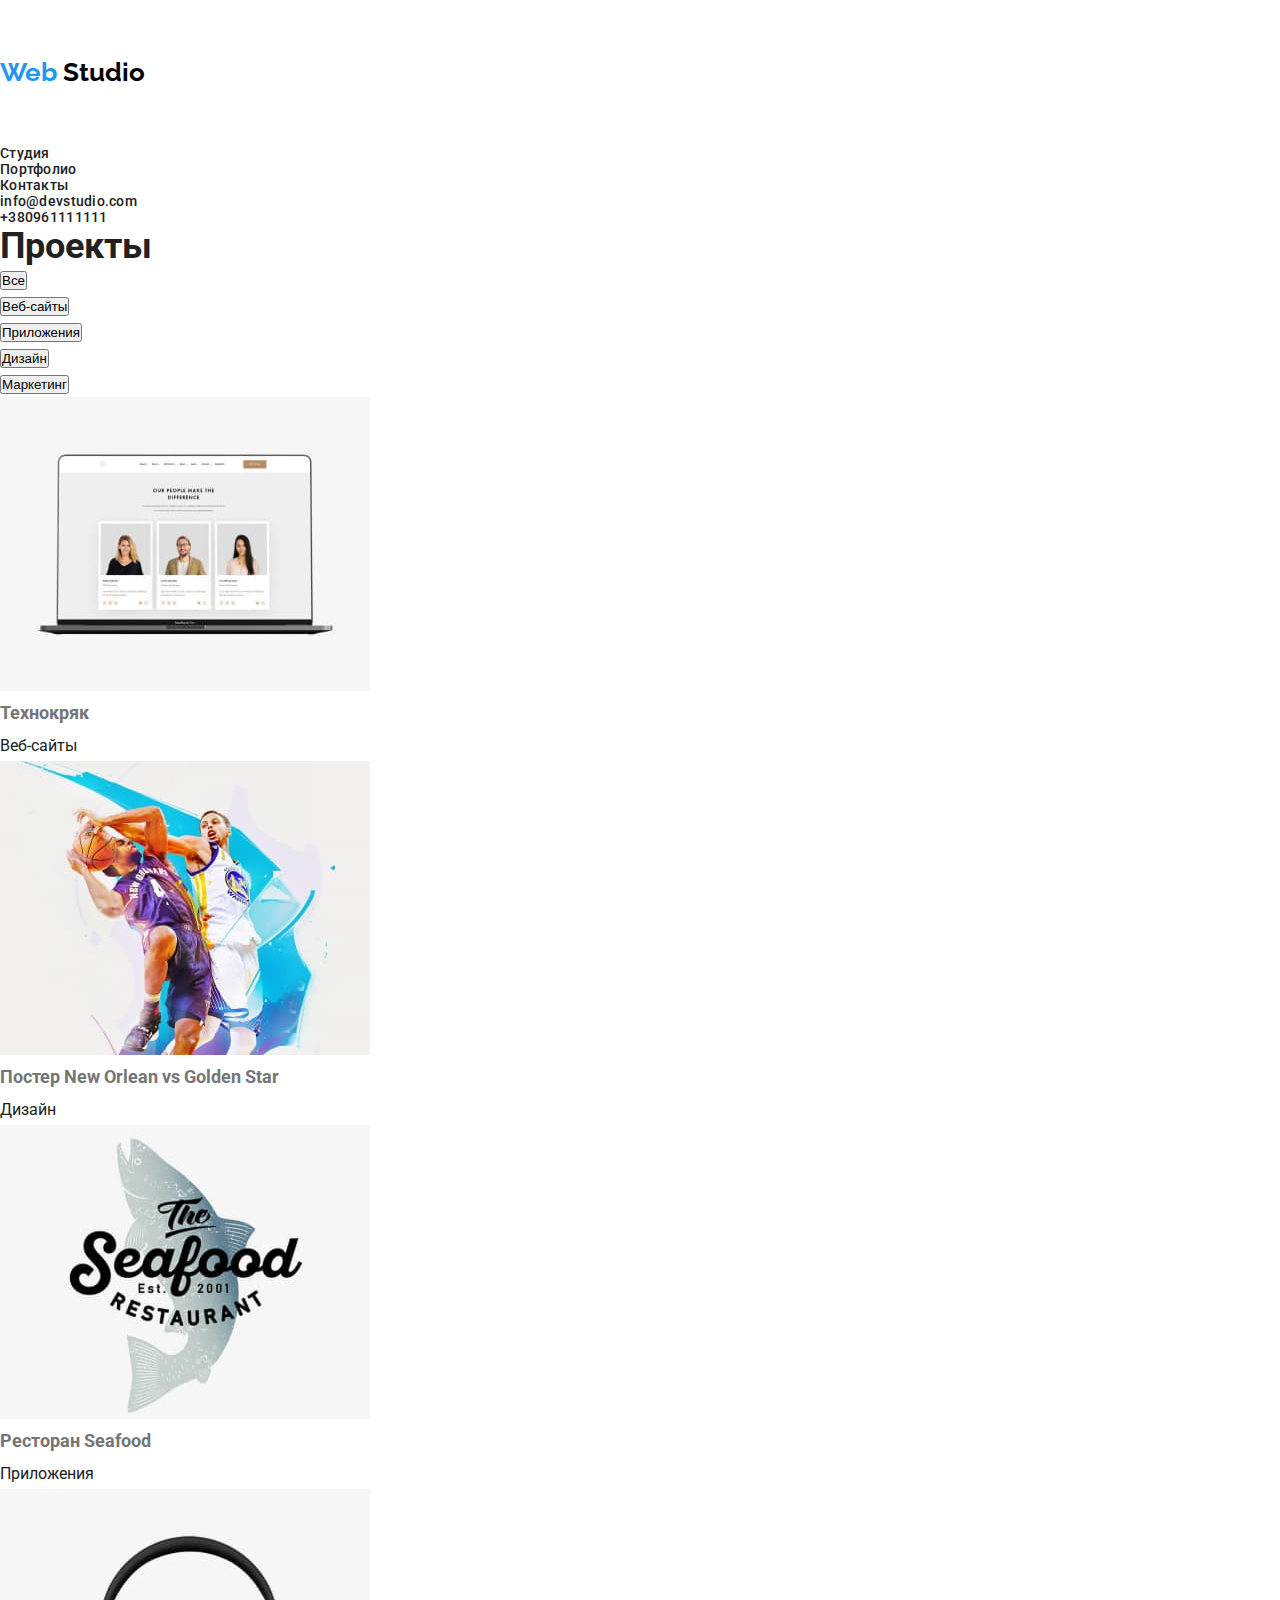
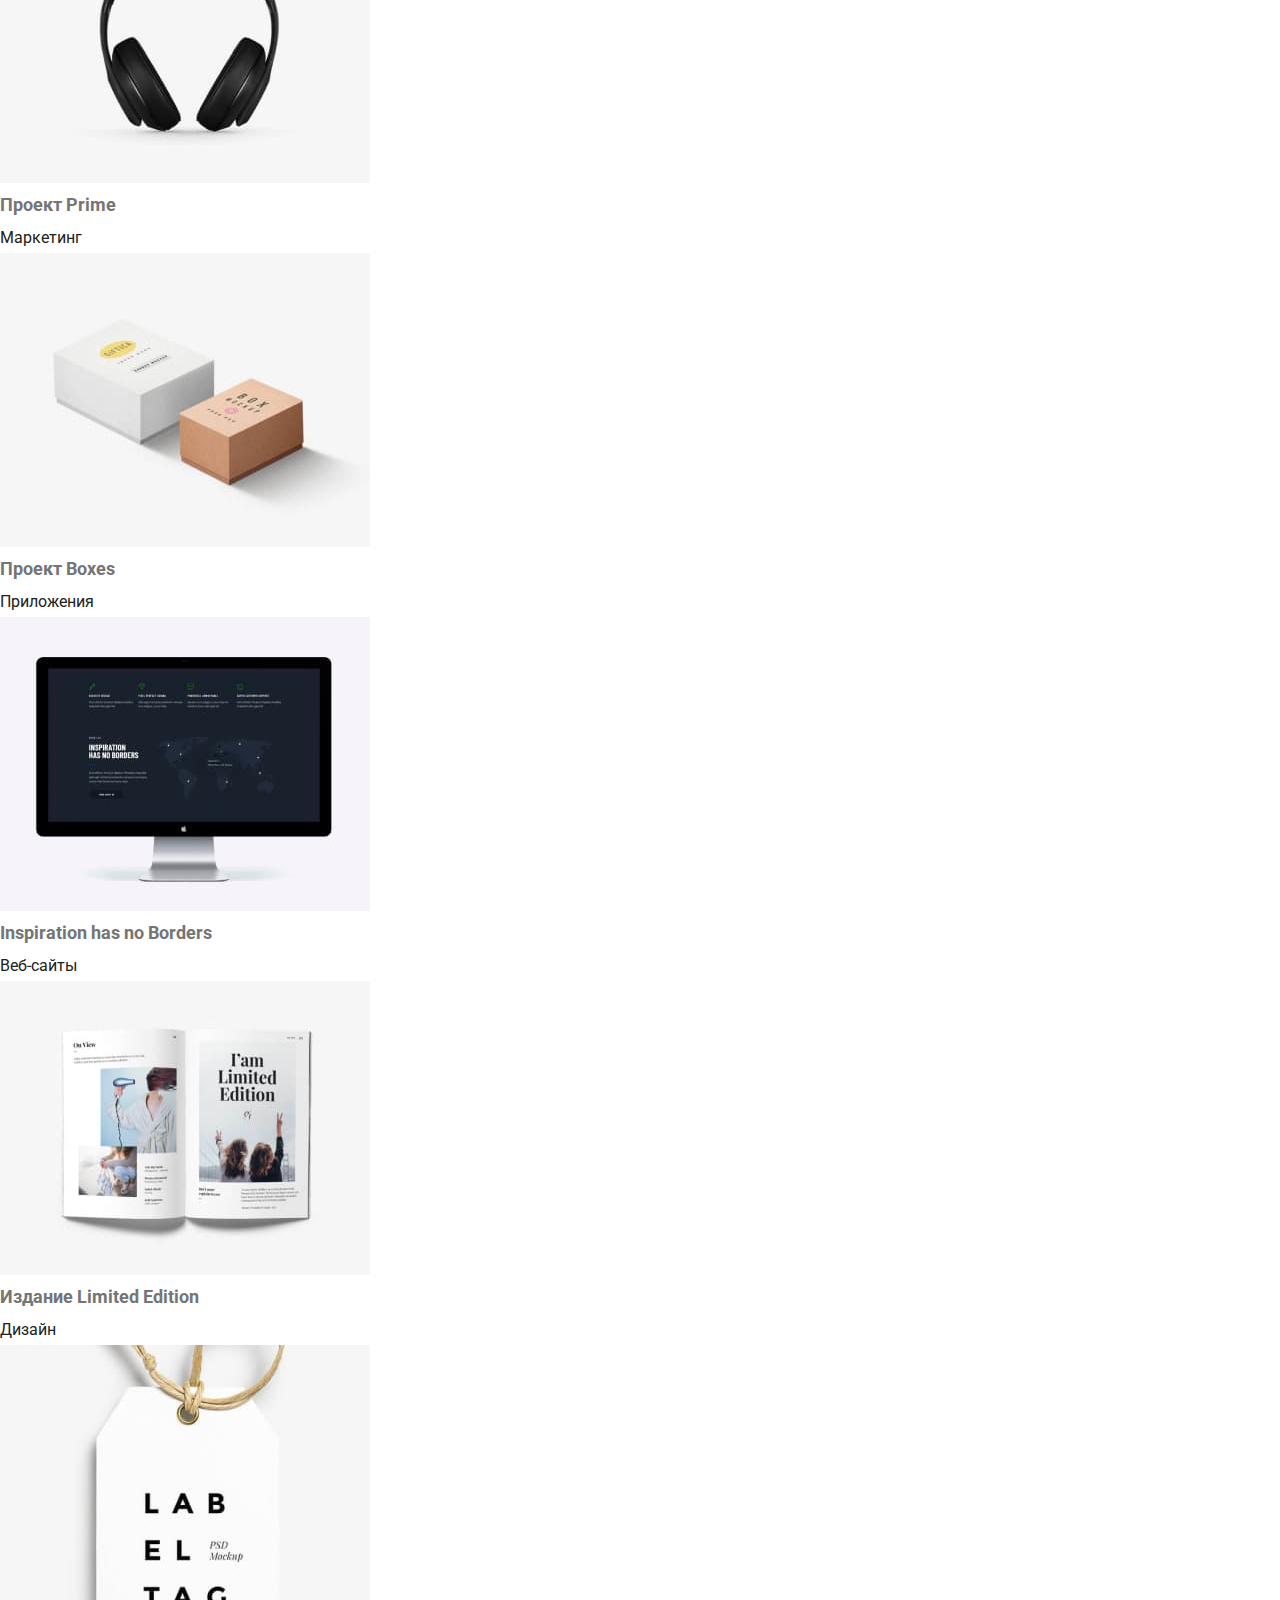
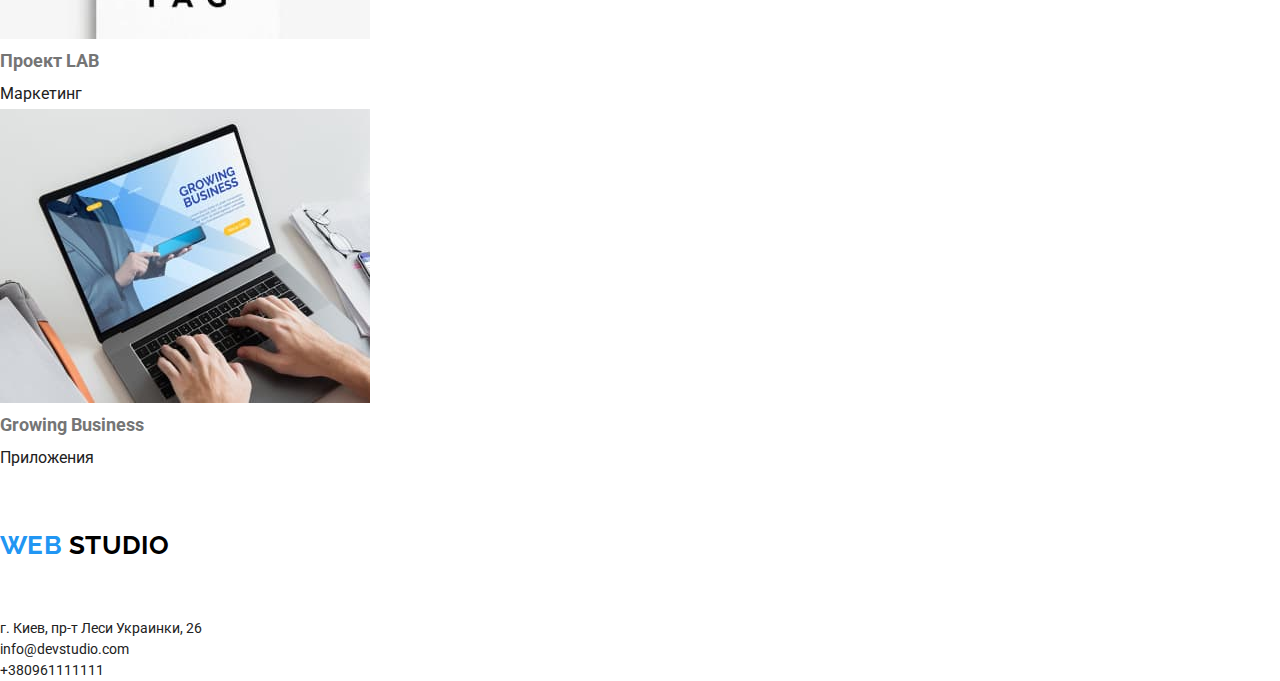
==== portfolio.html @ b6c1c1a4 "lesson2" ====
<!DOCTYPE html>
<html lang="ru">

<head>
    <meta charset="UTF-8">
    <meta http-equiv="X-UA-Compatible" content="IE=edge">
    <meta name="viewport" content="width=device-width, initial-scale=1.0">
    <title>goit-markup-hw-02</title>
    <link rel="preconnect" href="https://fonts.gstatic.com">
    <link href="https://fonts.googleapis.com/css2?family=Raleway:wght@700&family=Roboto:ital,wght@0,400;0,700;0,900;1,500&display=swap" rel="stylesheet">
    <link rel="stylesheet" href="./css/style.css">

</head>

<body>
    <header class="header">
        <!-- шапка сайта-->
        <nav>
            <div class="container">
                <a href="#" class="logo"> <span class="web"> Web </span>Studio </a>
                <ul class="navigation">
                    <li><a href="./index.html"> Студия </a></li>
                    <li> <a href="./portfolio.html"> Портфолио </a></li>
                    <li><a href="#contact"> Контакты </a></li>
                </ul>
            </nav>
                <ul class="media-list">
                    <li><a href="mail:info@devstudio.com"> info@devstudio.com </a></li>
                    <li><a href="tel:+380961111111"> +380961111111 </a></li>
                </ul>
            </div>
    </header>
    
    <main>
        <!--кнопки навигации--> 
       <section>
        <h2 class=" project"> Проeкты </h2>
          
            <div class="container">
                <ul class="sign-link"> 
                   <li> <button type="button" class="all" > Все </button></li>
                    <li> <button type="button" class="web-site"> Веб-сайты </button></li>
                    <li> <button type="button" class="program"> Приложения </button></li>
                    <li> <button type="button" class="desing"> Дизайн </button></li>
                    <li> <button type="button" class="marceting"> Маркетинг </button></li>
                </ul>
            </div>
       
     
       <!-- портфолио-->
       
                   <div class="container"> 
            <ul class="portfolio">
                <li>
                    <figure class="portfilio-img"> <img src="./image/portfolio/portfolio1.jpg" alt="photo" width="370">
                        <p class="portfolio-name"> Технокряк </p>
                        <a href="#" class="portfolio-nav"> Веб-сайты </a>
                    </figure> 
                </li>
                <li>
                    <figure class="portfilio-img"> <img src="./image/portfolio/portfolio2.jpg" alt="photo" width="370">
                        <p class="portfolio-name"> Постер New Orlean vs Golden Star </p>
                        <a href="#"class="portfolio-nav"> Дизайн </a>
                    </figure> 
                </li>
                <li>
                    <figure class="portfilio-img"> <img src="./image/portfolio/portfolio3.jpg" alt="photo" width="370">
                        <p class="portfolio-name"> Ресторан Seafood </p>
                        <a href="#"class="portfolio-nav"> Приложения </a>
                    </figure> 
                </li>
                <li>
                    <figure class="portfilio-img"> <img src="./image/portfolio/portfolio4.jpg" alt="photo" width="370">
                        <p class="portfolio-name"> Проект Prime </p>
                        <a href="#"class="portfolio-nav"> Маркетинг </a>
                    </figure> 
                </li>
                <li>
                    <figure class="portfilio-img"> <img src="./image/portfolio/portfolio5.jpg" alt="photo" width="370">
                        <p class="portfolio-name"> Проект Boxes </p>
                        <a href="#"class="portfolio-nav"> Приложения </a>
                    </figure> 
                </li>
                <li>
                    <figure class="portfilio-img"> <img src="./image/portfolio/portfolio6.jpg" alt="photo" width="370">
                        <p class="portfolio-name"> Inspiration has no Borders </p>
                        <a href="#"class="portfolio-nav"> Веб-сайты </a>
                    </figure> 
                </li>
                <li>
                    <figure class="portfilio-img"> <img src="./image/portfolio/portfolio7.jpg" alt="photo" width="370">
                        <p class="portfolio-name"> Издание Limited Edition </p>
                        <a href="#"class="portfolio-nav">  Дизайн </a>
                    </figure> 
                </li>
                <li>
                    <figure class="portfilio-img"> <img src="./image/portfolio/portfolio8.jpg" alt="photo" width="370">
                        <p class="portfolio-name"> Проект LAB </p>
                        <a href="#"class="portfolio-nav"> Маркетинг </a>
                    </figure> 
                </li>
                <li>
                    <figure class="portfilio-img"> <img src="./image/portfolio/portfolio9.jpg" alt="photo" width="370">
                        <p class="portfolio-name"> Growing Business </p>
                        <a href="#"class="portfolio-nav"> Приложения </a>
                    </figure> 
                </li>
            </ul>         
        </div>           
       </section>
    </main>
<footer>
    <!-- контакты -->
    <section id="contact">
        <div class="container">
            <h3> <a href="#" class="logo"> <span class="web"> Web </span>Studio </a> </h3>
            <address>
                <ul class="adress">
                    <li> <a href="#" class="adress-list"> г. Киев, пр-т Леси Украинки, 26 </a> </li>
                    <li class="media-listf"><a href="mail:info@devstudio.com"> info@devstudio.com </a></li>
                    <li class="media-listf"><a href="tel:+380961111111">+380961111111</a></li>
                </ul>
            </address>
        </div>
    </section>
</footer>
</body>

</html>
---- css/style.css ----
:root {
  --touch-color: rgba(33, 150, 243, 1);
  --while-color: rgba(255, 255, 255, 1);
  --main-font: "Roboto", sans-serif;
  --accent-font: "Raleway", sans-serif;
}
* {
  box-sizing: border-box;
  margin: 0;
  padding: 0;
}

body {
  font-family: var(--main-font);
  font-style: normal;
  color: rgba(33, 33, 33, 1);
}
/*убрать точки списка*/
ul {
  list-style: none;
}
/*наследуй цвет шрифта от родителя*/
a {
  color: inherit;
  /*убрали нижнее подчеркивание*/
  text-decoration: none;
}
.container {
  width: 1600px;
  margin-right: auto;
  margin-left: auto;
}
/*шапка сайта*/
.logo {
  color: rgba(0, 0, 0, 1);
  font-family: Raleway;
  font-style: normal;
  font-weight: bold;
  font-size: 26px;
  line-height: 5.576;
}
.web {
  color: rgba(33, 150, 243, 1);
}
.navigation :hover,
:focus {
  color: rgba(33, 150, 243, 1);
}
.navigation {
  font-family: Roboto;
  font-style: normal;
  font-weight: 500;
  font-size: 14px;
  line-height: 1.143;
  letter-spacing: 0.02em;
}
/*style index*/
.hero {
  background: #2f303a;
}
h1 {
  color: rgba(255, 255, 255, 1);
  font-family: Roboto;
  font-style: normal;
  font-weight: 900;
  font-size: 44px;
  line-height: 2.727;
  text-transform: uppercase;
}
.service :hover,
:focus {
  box-shadow: 0px 4px 4px rgba(0, 0, 0, 0.15);
  border-radius: 4px;
}
/*button*/
.service {
  background: #2196f3;
  color: rgba(255, 255, 255, 1);
  font-family: Roboto;
  font-style: normal;
  font-weight: bold;
  font-size: 16px;
  line-height: 1.875;
}
h3 {
  color: rgba(33, 33, 33, 1);
  font-family: Roboto;
  font-style: normal;
  font-weight: bold;
  font-size: 14px;
  line-height: 1.143;
  letter-spacing: 0.03em;
  text-transform: uppercase;
}
p {
  color: rgba(117, 117, 117, 1);
  font-family: Roboto;
  font-size: 14px;
}

h2 {
  color: rgba(33, 33, 33, 1);
  font-family: Roboto;
  font-style: normal;
  font-weight: bold;
  font-size: 36px;
  line-height: 1.167;
}
.name-people {
  color: rgba(33, 33, 33, 1);
  font-family: Roboto;
  font-style: normal;
  font-weight: 500;
  font-size: 16px;
  line-height: 1.185;
}
.profession {
  color: rgba(117, 117, 117, 1);
  font-family: Roboto;
  font-style: normal;
  font-weight: normal;
  font-size: 16px;
  line-height: 1.185;
}

/*style portfolio*/
.sign-link :active,
.sign-link :hover {
  background: rgba(33, 150, 243, 1);
  filter: drop-shadow (0px 4px 4px);
  color: rgba(0, 0, 0, 0.25);
}
.media-list :hover,
.media-list :focus {
  color: rgba(33, 150, 243, 1);
}
.media-list {
  font-family: Roboto;
  font-style: normal;
  font-weight: 500;
  font-size: 14px;
  line-height: 1.143;
  letter-spacing: 0.02em;
}
/*button*/
.sign-link :active,
.sign-link :hover {
  background: rgba(33, 150, 243, 1);
  filter: drop-shadow (0px 4px 4px);
  color: rgba(0, 0, 0, 0.25);
}
.sign-link {
  font-family: Roboto;
  font-style: normal;
  font-weight: 500;
  font-size: 16px;
  line-height: 1.625;
}
.all {
}
.web-site {
}
.program {
}
.desing {
}
.marceting {
}
.portfolio-name {
  font-family: Roboto;
  font-style: normal;
  font-weight: bold;
  font-size: 18px;
  line-height: 2;
}
.portfolio-nav {
  font-family: Roboto;
  font-style: normal;
  font-weight: normal;
  font-size: 16px;
  line-height: 1.875;
}

/* footer*/
.footer {
  background-color: rgba(47, 48, 58, 1);
}

.adress {
  font-family: Roboto;
  font-style: normal;
  font-weight: normal;
  font-size: 14px;
  line-height: 1.5;
}

.media-listf :hover,
.media-listf :focus {
  color: rgba(33, 150, 243, 1);
  position: absolute;
  width: 1600px;
  height: 252px;
  left: 0px;
  top: 2097px;
}

/*цвет основного фона
rgba(47, 48, 58, 1)*/
/*цвет героя
background: rgba(255, 255, 255, 1);
*/
/* цвет футера
background: rgba(47, 48, 58, 1);
*/
/*цвет текста
background: rgba(33, 33, 33, 1);
*/
/*цвет кнопки
background: rgba(33, 150, 243, 1);
*/
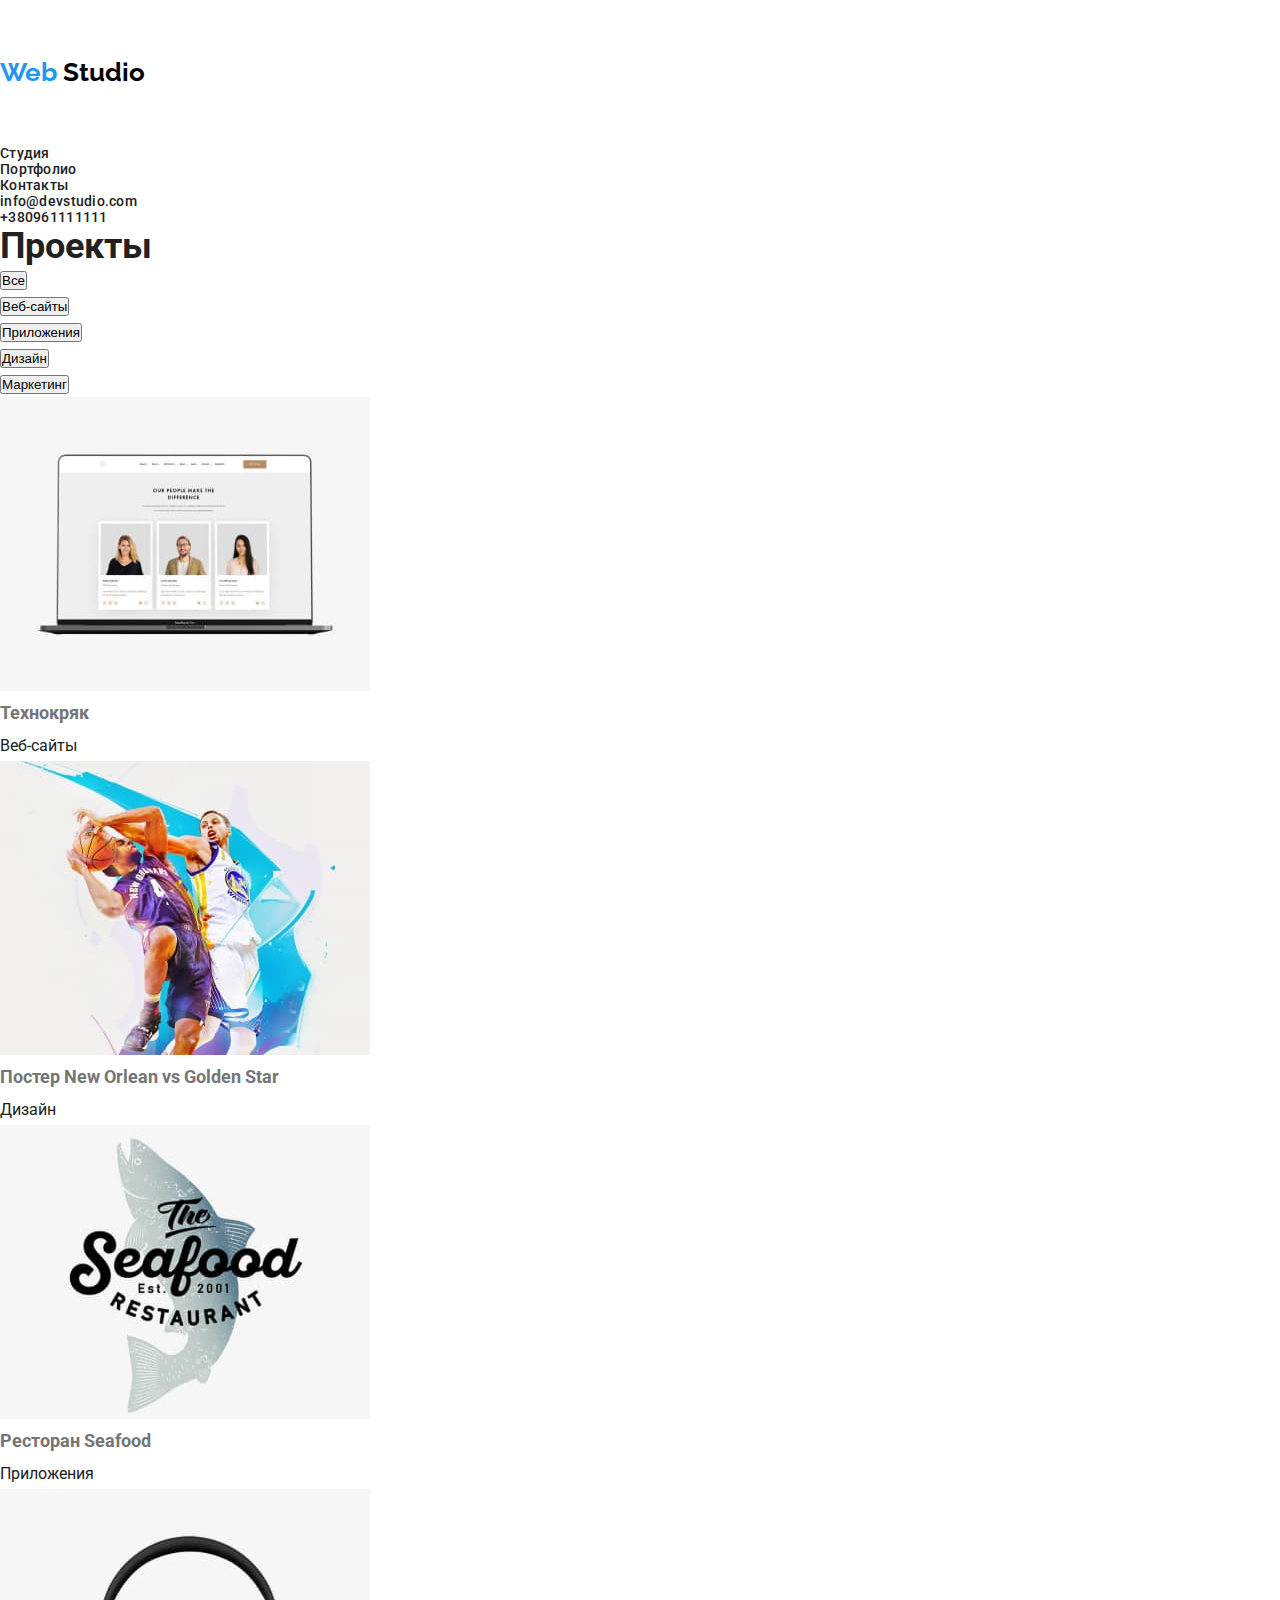
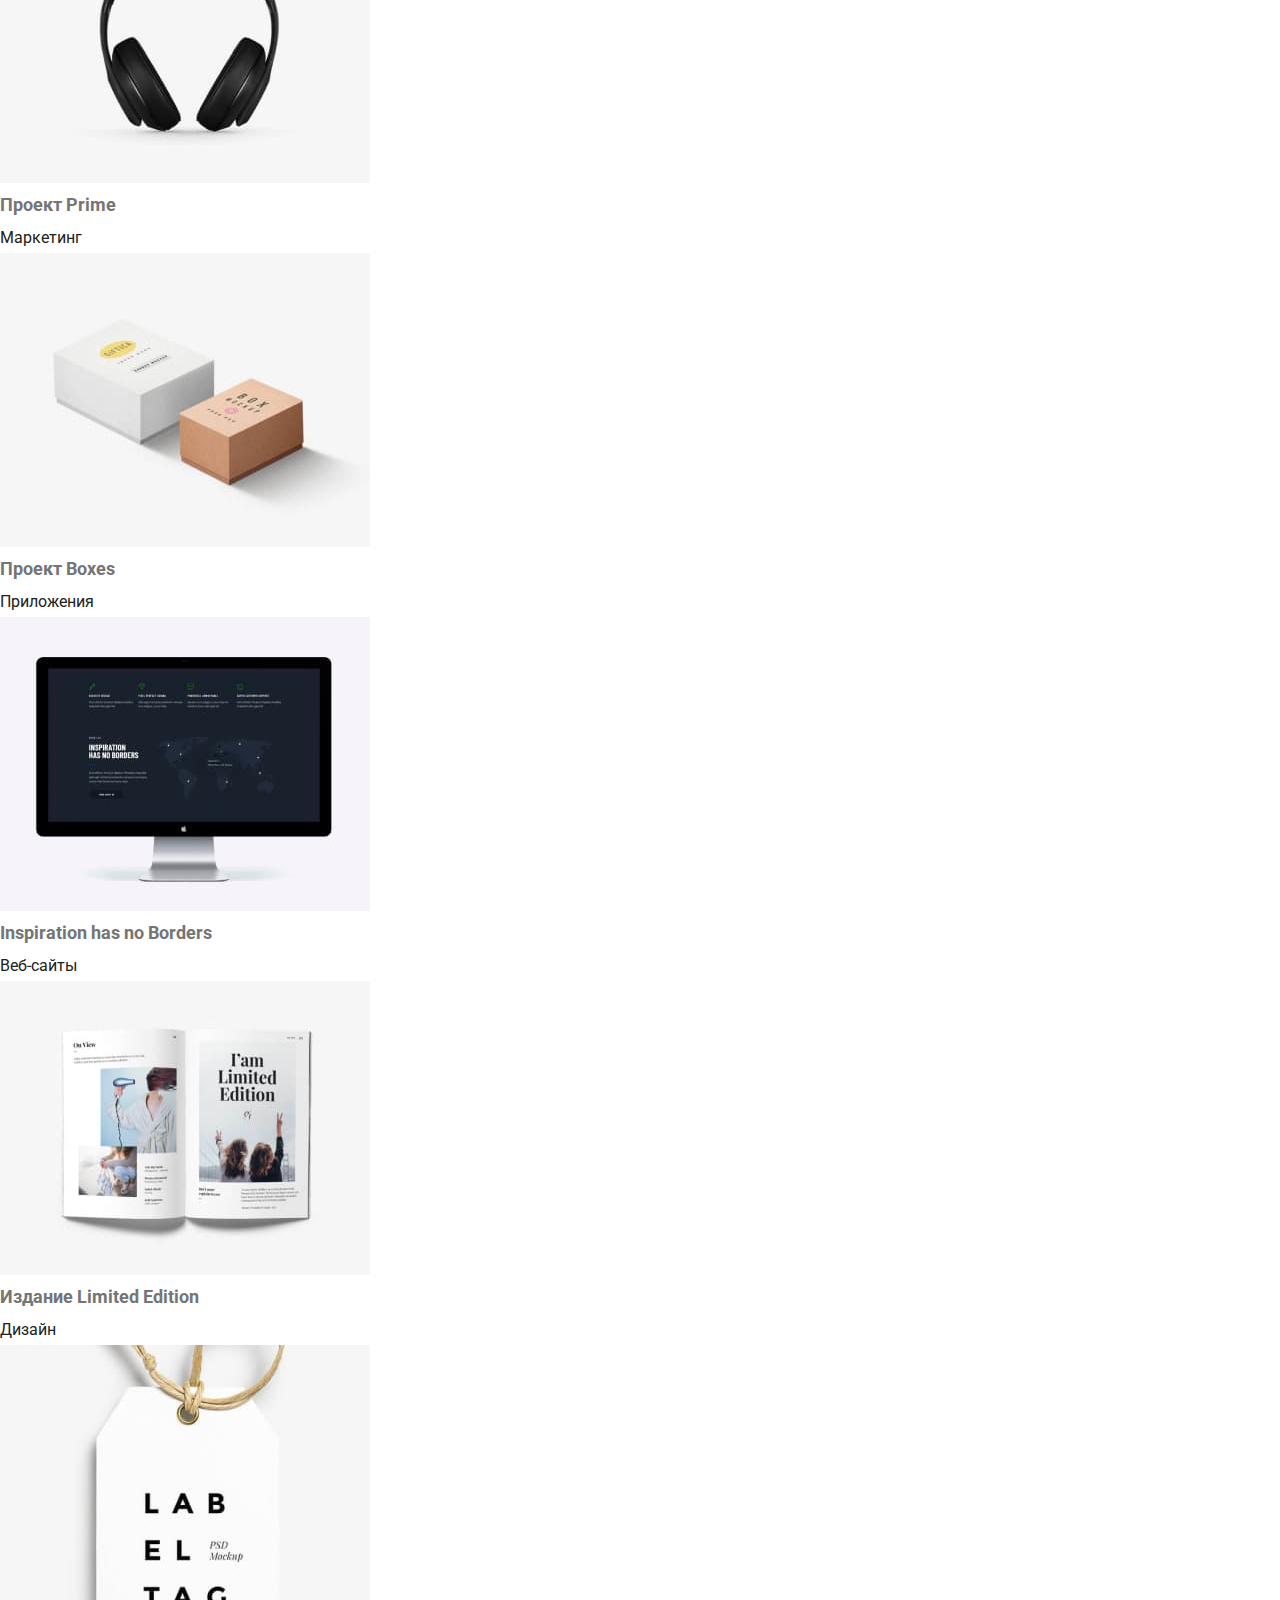
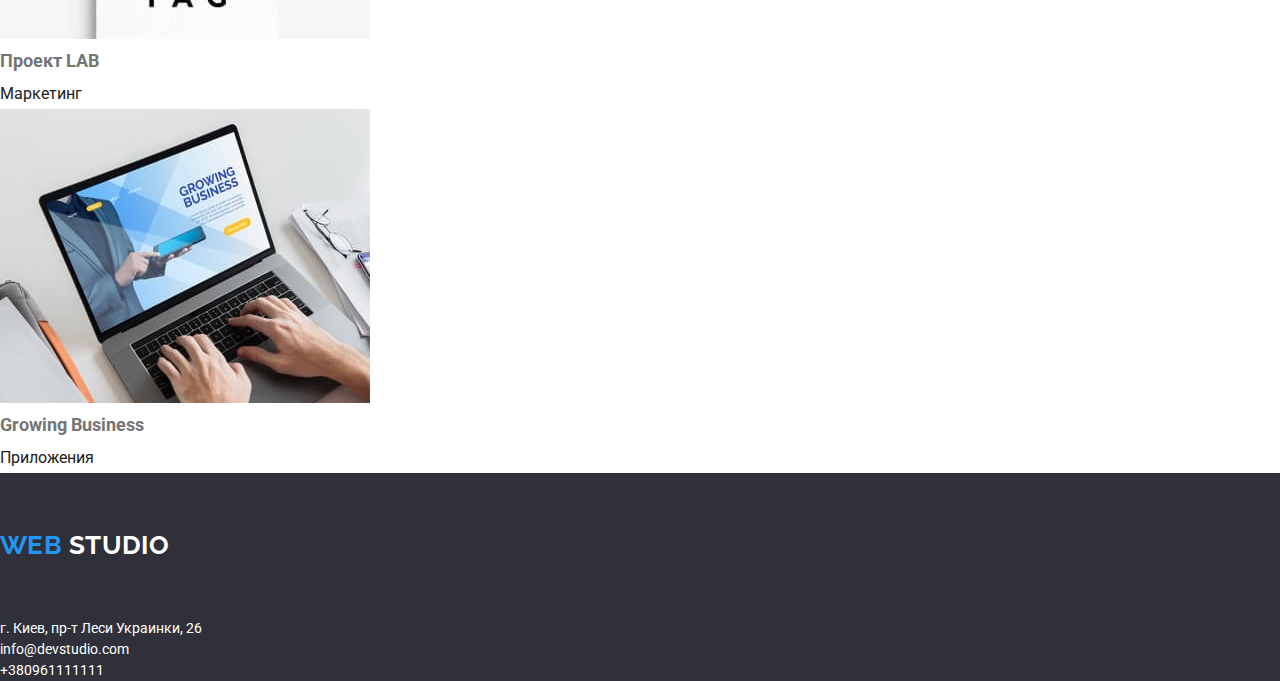
==== commit 85823d68: "lesson4" ====
--- a/portfolio.html
+++ b/portfolio.html
@@ -21,7 +21,7 @@
                 <ul class="navigation">
                     <li><a href="./index.html"> Студия </a></li>
                     <li> <a href="./portfolio.html"> Портфолио </a></li>
-                    <li><a href="#contact"> Контакты </a></li>
+                    <li><a href="#contact">Контакты </a></li>
                 </ul>
             </nav>
                 <ul class="media-list">
@@ -111,14 +111,14 @@
     </main>
 <footer>
     <!-- контакты -->
-    <section id="contact">
+    <section id="contact" class="contacts">
         <div class="container">
-            <h3> <a href="#" class="logo"> <span class="web"> Web </span>Studio </a> </h3>
+            <h3> <a href="#" class="logo"> <span class="web"> Web </span> <span class="studio"> Studio </span> </a> </h3>
             <address>
                 <ul class="adress">
                     <li> <a href="#" class="adress-list"> г. Киев, пр-т Леси Украинки, 26 </a> </li>
-                    <li class="media-listf"><a href="mail:info@devstudio.com"> info@devstudio.com </a></li>
-                    <li class="media-listf"><a href="tel:+380961111111">+380961111111</a></li>
+                    <li class="mail-list"><a href="mail:info@devstudio.com"> info@devstudio.com </a></li>
+                    <li class="tel-list"><a href="tel:+380961111111">+380961111111</a></li>
                 </ul>
             </address>
         </div>
--- a/css/style.css
+++ b/css/style.css
@@ -182,11 +182,15 @@
 }
 
 /* footer*/
-.footer {
+.contacts {
   background-color: rgba(47, 48, 58, 1);
 }
+.studio {
+  color: rgba(255, 255, 255, 1);
+}
 
 .adress {
+  color: rgba(255, 255, 255, 1);
   font-family: Roboto;
   font-style: normal;
   font-weight: normal;
@@ -194,8 +198,8 @@
   line-height: 1.5;
 }
 
-.media-listf :hover,
-.media-listf :focus {
+.mail-list :hover,
+.mail-list :focus {
   color: rgba(33, 150, 243, 1);
   position: absolute;
   width: 1600px;
@@ -204,6 +208,16 @@
   top: 2097px;
 }
 
+.tel-list :hover,
+.tel-list :focus {
+  color: rgba(33, 150, 243, 1);
+  position: absolute;
+  width: 1600px;
+  height: 252px;
+  left: 0px;
+  top: 2097px;
+}
+
 /*цвет основного фона
 rgba(47, 48, 58, 1)*/
 /*цвет героя
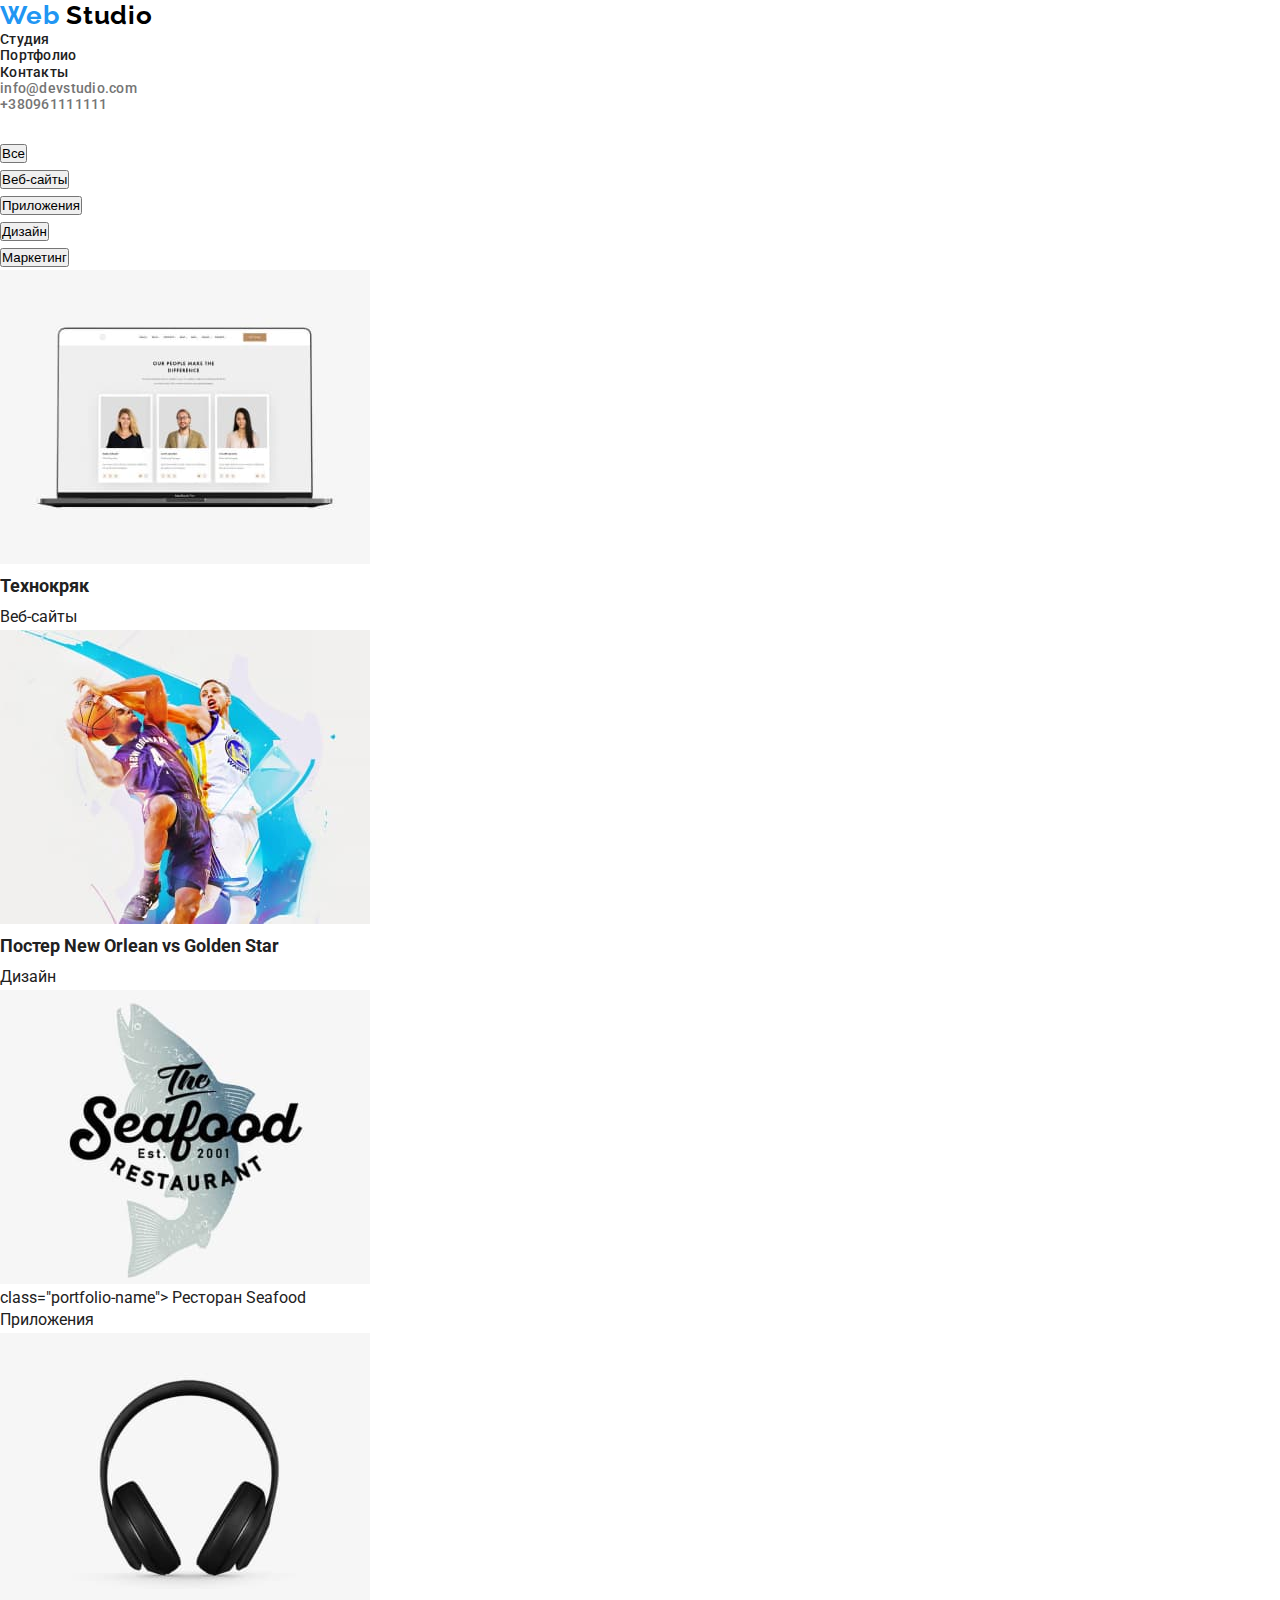
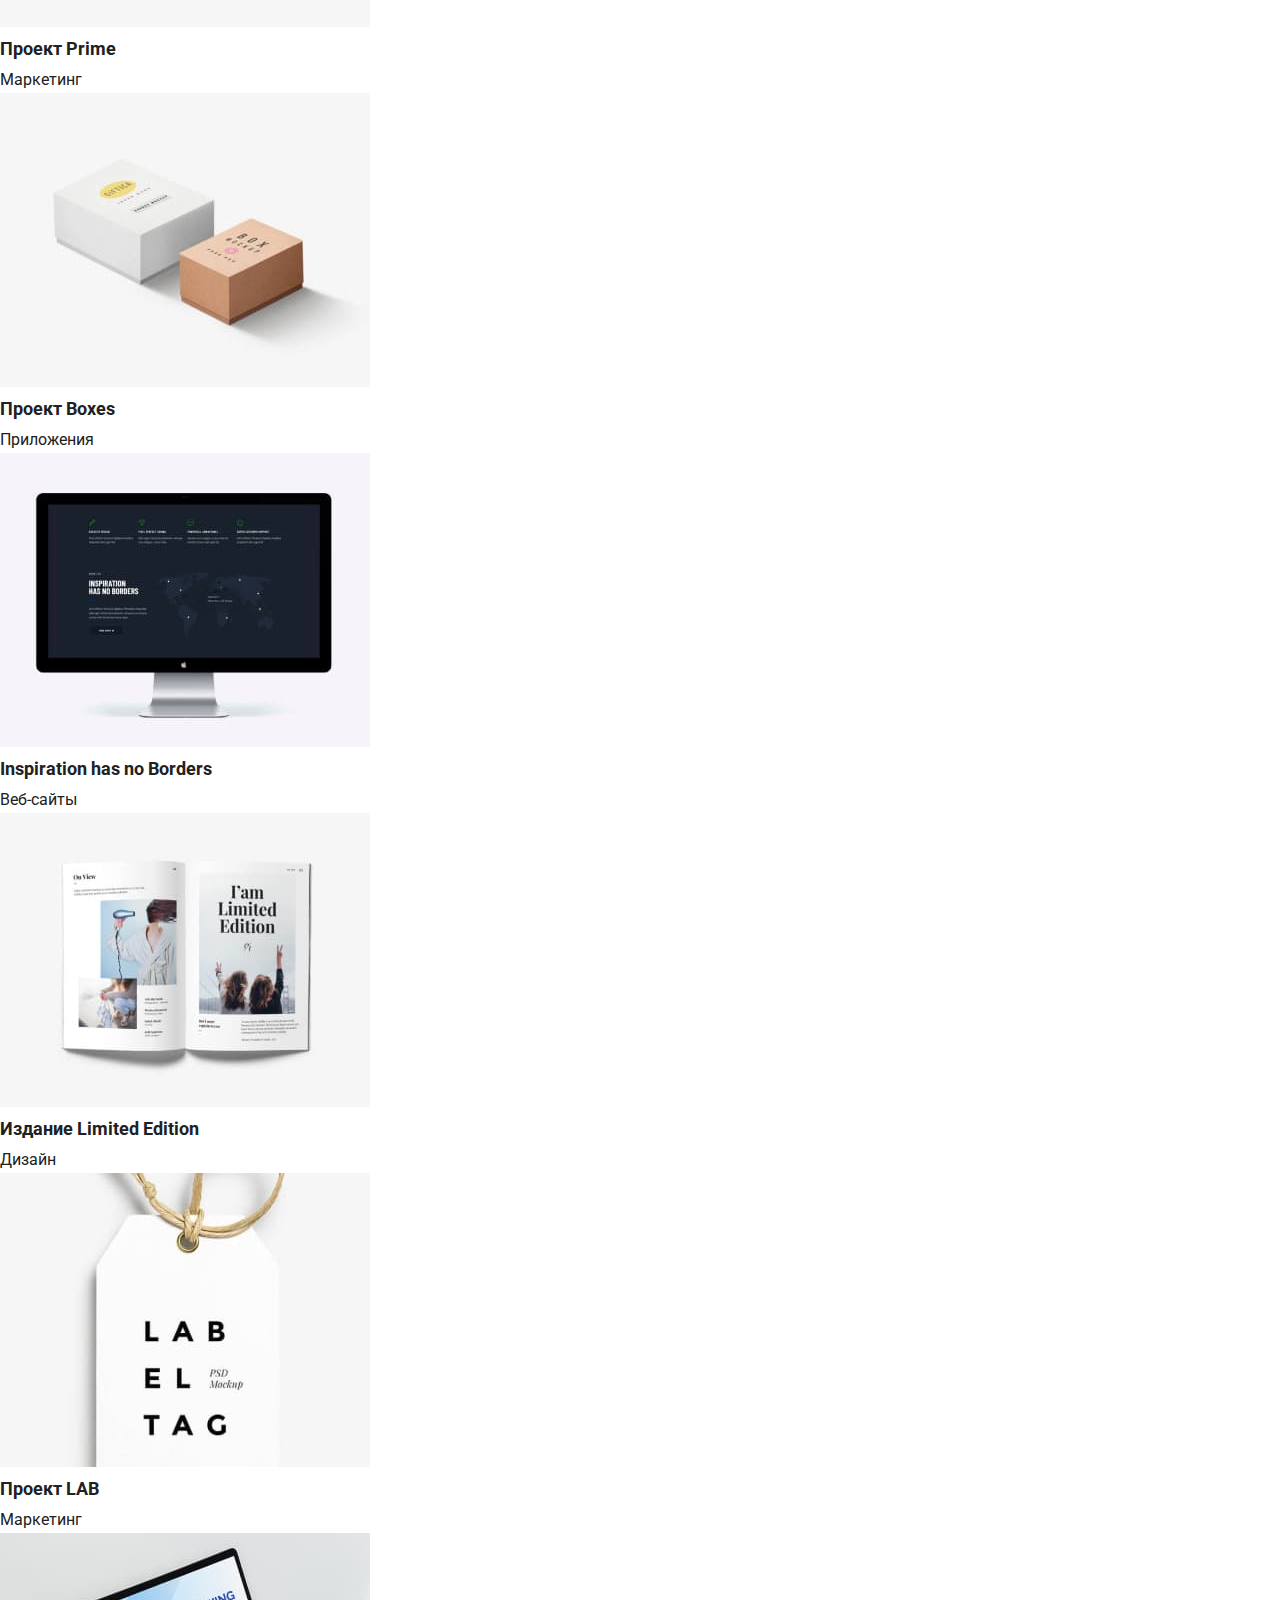
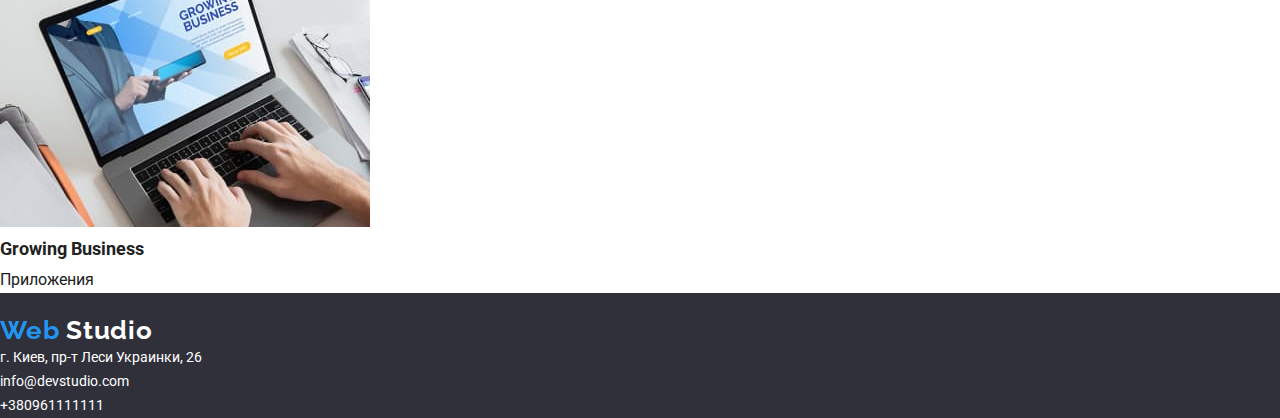
==== commit 6037c2e8: "lesson6" ====
--- a/portfolio.html
+++ b/portfolio.html
@@ -23,20 +23,21 @@
                     <li> <a href="./portfolio.html"> Портфолио </a></li>
                     <li><a href="#contact">Контакты </a></li>
                 </ul>
-            </nav>
                 <ul class="media-list">
                     <li><a href="mail:info@devstudio.com"> info@devstudio.com </a></li>
                     <li><a href="tel:+380961111111"> +380961111111 </a></li>
                 </ul>
             </div>
+        </nav>
     </header>
     
     <main>
         <!--кнопки навигации--> 
-       <section>
-        <h2 class=" project"> Проeкты </h2>
-          
+    <section>
             <div class="container">
+               <h2 class=" project"> Проeкты </h2>
+            
+           
                 <ul class="sign-link"> 
                    <li> <button type="button" class="all" > Все </button></li>
                     <li> <button type="button" class="web-site"> Веб-сайты </button></li>
@@ -45,64 +46,65 @@
                     <li> <button type="button" class="marceting"> Маркетинг </button></li>
                 </ul>
             </div>
-       
+  
+                  
      
        <!-- портфолио-->
-       
+    
                    <div class="container"> 
             <ul class="portfolio">
                 <li>
                     <figure class="portfilio-img"> <img src="./image/portfolio/portfolio1.jpg" alt="photo" width="370">
-                        <p class="portfolio-name"> Технокряк </p>
-                        <a href="#" class="portfolio-nav"> Веб-сайты </a>
+                        <figcaption  class="portfolio-name"> Технокряк </figcaption>
+                        <p class="portfolio-nav"> Веб-сайты </p>
                     </figure> 
                 </li>
                 <li>
                     <figure class="portfilio-img"> <img src="./image/portfolio/portfolio2.jpg" alt="photo" width="370">
-                        <p class="portfolio-name"> Постер New Orlean vs Golden Star </p>
-                        <a href="#"class="portfolio-nav"> Дизайн </a>
+                        <figcaption class="portfolio-name"> Постер New Orlean vs Golden Star </figcaption>
+                        <p class="portfolio-nav"> Дизайн </p>
                     </figure> 
                 </li>
                 <li>
                     <figure class="portfilio-img"> <img src="./image/portfolio/portfolio3.jpg" alt="photo" width="370">
-                        <p class="portfolio-name"> Ресторан Seafood </p>
-                        <a href="#"class="portfolio-nav"> Приложения </a>
+                        <figcaption> class="portfolio-name"> Ресторан Seafood </figcaption>
+                        <p class="portfolio-nav"> Приложения </p>
                     </figure> 
                 </li>
                 <li>
                     <figure class="portfilio-img"> <img src="./image/portfolio/portfolio4.jpg" alt="photo" width="370">
-                        <p class="portfolio-name"> Проект Prime </p>
-                        <a href="#"class="portfolio-nav"> Маркетинг </a>
+                        <figcaption class="portfolio-name"> Проект Prime </figcaption>
+                        <p class="portfolio-nav"> Маркетинг </p>
                     </figure> 
                 </li>
                 <li>
                     <figure class="portfilio-img"> <img src="./image/portfolio/portfolio5.jpg" alt="photo" width="370">
-                        <p class="portfolio-name"> Проект Boxes </p>
-                        <a href="#"class="portfolio-nav"> Приложения </a>
+                        <figcaption class="portfolio-name"> Проект Boxes </figcaption>
+                        <p class="portfolio-nav"> Приложения </p>
                     </figure> 
                 </li>
                 <li>
                     <figure class="portfilio-img"> <img src="./image/portfolio/portfolio6.jpg" alt="photo" width="370">
-                        <p class="portfolio-name"> Inspiration has no Borders </p>
-                        <a href="#"class="portfolio-nav"> Веб-сайты </a>
+                        <figcaption class="portfolio-name"> Inspiration has no Borders </figcaption>
+                        <p class="portfolio-nav"> Веб-сайты </p>
                     </figure> 
                 </li>
                 <li>
                     <figure class="portfilio-img"> <img src="./image/portfolio/portfolio7.jpg" alt="photo" width="370">
-                        <p class="portfolio-name"> Издание Limited Edition </p>
-                        <a href="#"class="portfolio-nav">  Дизайн </a>
+                    <figcaption class="portfolio-name"> Издание Limited Edition </figcaption>
+                        <p class="portfolio-nav">  Дизайн </p>
                     </figure> 
                 </li>
                 <li>
                     <figure class="portfilio-img"> <img src="./image/portfolio/portfolio8.jpg" alt="photo" width="370">
-                        <p class="portfolio-name"> Проект LAB </p>
-                        <a href="#"class="portfolio-nav"> Маркетинг </a>
+                        <figcaption class="portfolio-name"> Проект LAB </figcaption>
+                        <p class="portfolio-nav"> Маркетинг </p>
                     </figure> 
                 </li>
                 <li>
                     <figure class="portfilio-img"> <img src="./image/portfolio/portfolio9.jpg" alt="photo" width="370">
-                        <p class="portfolio-name"> Growing Business </p>
-                        <a href="#"class="portfolio-nav"> Приложения </a>
+                        <figcaption class="portfolio-name"> Growing Business </figcaption>
+                        <p class="portfolio-nav"> Приложения </p>
                     </figure> 
                 </li>
             </ul>         
@@ -113,7 +115,9 @@
     <!-- контакты -->
     <section id="contact" class="contacts">
         <div class="container">
-            <h3> <a href="#" class="logo"> <span class="web"> Web </span> <span class="studio"> Studio </span> </a> </h3>
+            <h3 class="contact-footer"> contact </h3>
+            <link> <a href="#" class="logo"> <span class="web"> Web </span> <span class="studio"> Studio </span></a>
+            </link>
             <address>
                 <ul class="adress">
                     <li> <a href="#" class="adress-list"> г. Киев, пр-т Леси Украинки, 26 </a> </li>
--- a/css/style.css
+++ b/css/style.css
@@ -1,6 +1,9 @@
 :root {
   --touch-color: rgba(33, 150, 243, 1);
   --while-color: rgba(255, 255, 255, 1);
+  --black-color: #212121;
+  --background-color: #2f303a;
+  --color-grey: rgba(117, 117, 117, 1);
   --main-font: "Roboto", sans-serif;
   --accent-font: "Raleway", sans-serif;
 }
@@ -13,7 +16,7 @@
 body {
   font-family: var(--main-font);
   font-style: normal;
-  color: rgba(33, 33, 33, 1);
+  color: var(--black-color);
 }
 /*убрать точки списка*/
 ul {
@@ -30,194 +33,180 @@
   margin-right: auto;
   margin-left: auto;
 }
-/*шапка сайта*/
+/*header*/
 .logo {
   color: rgba(0, 0, 0, 1);
-  font-family: Raleway;
+  font-family: var(--accent-font);
   font-style: normal;
   font-weight: bold;
   font-size: 26px;
-  line-height: 5.576;
-}
-.web {
-  color: rgba(33, 150, 243, 1);
+  line-height: 1.192;
+  letter-spacing: 0.03em;
+}
+.logo .web {
+  color: var(--touch-color);
 }
 .navigation :hover,
 :focus {
   color: rgba(33, 150, 243, 1);
 }
 .navigation {
-  font-family: Roboto;
-  font-style: normal;
+  font-weight: 500;
+  font-size: 14px;
+  line-height: 1.172;
+  letter-spacing: 0.02em;
+}
+
+.media-list :hover,
+.media-list :focus {
+  color: var(--touch-color);
+}
+.media-list {
+  color: var(--color-grey);
   font-weight: 500;
   font-size: 14px;
   line-height: 1.143;
   letter-spacing: 0.02em;
 }
+
 /*style index*/
 .hero {
-  background: #2f303a;
+  background: var(--background-color);
 }
 h1 {
-  color: rgba(255, 255, 255, 1);
-  font-family: Roboto;
-  font-style: normal;
+  color: var(--while-color);
   font-weight: 900;
   font-size: 44px;
-  line-height: 2.727;
+  line-height: 1.363;
+  letter-spacing: 0.06em;
   text-transform: uppercase;
 }
+/*button*/
 .service :hover,
 :focus {
   box-shadow: 0px 4px 4px rgba(0, 0, 0, 0.15);
   border-radius: 4px;
 }
-/*button*/
+
 .service {
   background: #2196f3;
   color: rgba(255, 255, 255, 1);
-  font-family: Roboto;
-  font-style: normal;
+  display: flex;
+  align-items: center;
+  text-align: center;
+  letter-spacing: 0.06em;
   font-weight: bold;
   font-size: 16px;
   line-height: 1.875;
 }
-h3 {
-  color: rgba(33, 33, 33, 1);
-  font-family: Roboto;
-  font-style: normal;
-  font-weight: bold;
+.text {
+  color: var(--black-color);
+  font-weight: 700;
   font-size: 14px;
   line-height: 1.143;
   letter-spacing: 0.03em;
   text-transform: uppercase;
 }
-p {
-  color: rgba(117, 117, 117, 1);
-  font-family: Roboto;
-  font-size: 14px;
-}
-
-h2 {
-  color: rgba(33, 33, 33, 1);
-  font-family: Roboto;
-  font-style: normal;
+.post-text {
+  color: var(--color-grey);
+  font-weight: normal;
+  font-size: 14px;
+  line-height: 1.714;
+  letter-spacing: 0.03em;
+}
+
+.title {
+  color: var(--black-color);
   font-weight: bold;
   font-size: 36px;
+  letter-spacing: 0.03em;
   line-height: 1.167;
 }
 .name-people {
-  color: rgba(33, 33, 33, 1);
-  font-family: Roboto;
-  font-style: normal;
-  font-weight: 500;
-  font-size: 16px;
-  line-height: 1.185;
+  color: var(--black-color);
+  font-weight: 500;
+  font-size: 16px;
+  letter-spacing: 0.03em;
+  line-height: 1.187;
 }
 .profession {
-  color: rgba(117, 117, 117, 1);
-  font-family: Roboto;
-  font-style: normal;
-  font-weight: normal;
-  font-size: 16px;
-  line-height: 1.185;
+  color: var(--color-grey);
+  font-weight: normal;
+  font-size: 16px;
+  line-height: 1.187;
+  letter-spacing: 0.03em;
 }
 
 /*style portfolio*/
-.sign-link :active,
-.sign-link :hover {
-  background: rgba(33, 150, 243, 1);
-  filter: drop-shadow (0px 4px 4px);
-  color: rgba(0, 0, 0, 0.25);
-}
-.media-list :hover,
-.media-list :focus {
-  color: rgba(33, 150, 243, 1);
-}
-.media-list {
-  font-family: Roboto;
-  font-style: normal;
-  font-weight: 500;
-  font-size: 14px;
-  line-height: 1.143;
-  letter-spacing: 0.02em;
+.project {
+  color: transparent;
 }
 /*button*/
 .sign-link :active,
 .sign-link :hover {
-  background: rgba(33, 150, 243, 1);
+  background: var(--touch-color);
+  color: var(--while-color);
+}
+.sign-link {
+  font-weight: 500;
+  font-size: 16px;
+  line-height: 1.625;
+  border-radius: 4px;
   filter: drop-shadow (0px 4px 4px);
-  color: rgba(0, 0, 0, 0.25);
-}
-.sign-link {
+}
+/*.all {
+}
+.web-site {
+}
+.program {
+}
+.desing {
+}
+.marceting {
+}*/
+.portfolio-name {
+  font-weight: bold;
+  font-size: 18px;
+  line-height: 2;
+}
+.portfolio-nav {
+  font-weight: normal;
+  font-size: 16px;
+  line-height: 1.625;
+}
+
+/* footer*/
+.contacts {
+  background-color: var(--background-color);
+  width: 1600px;
+}
+.contact-footer {
+  color: transparent;
+}
+.studio {
+  color: var(--while-color);
+}
+
+.adress {
+  color: var(--while-color);
   font-family: Roboto;
   font-style: normal;
-  font-weight: 500;
-  font-size: 16px;
-  line-height: 1.625;
-}
-.all {
-}
-.web-site {
-}
-.program {
-}
-.desing {
-}
-.marceting {
-}
-.portfolio-name {
-  font-family: Roboto;
-  font-style: normal;
-  font-weight: bold;
-  font-size: 18px;
-  line-height: 2;
-}
-.portfolio-nav {
-  font-family: Roboto;
-  font-style: normal;
-  font-weight: normal;
-  font-size: 16px;
-  line-height: 1.875;
-}
-
-/* footer*/
-.contacts {
-  background-color: rgba(47, 48, 58, 1);
-}
-.studio {
-  color: rgba(255, 255, 255, 1);
-}
-
-.adress {
-  color: rgba(255, 255, 255, 1);
-  font-family: Roboto;
-  font-style: normal;
-  font-weight: normal;
-  font-size: 14px;
-  line-height: 1.5;
+  font-weight: normal;
+  font-size: 14px;
+  line-height: 1.714;
 }
 
 .mail-list :hover,
-.mail-list :focus {
-  color: rgba(33, 150, 243, 1);
-  position: absolute;
+.mail-list :focus,
+.tel-list :hover,
+.tel-list :focus {
+  color: var(--touch-color);
   width: 1600px;
   height: 252px;
   left: 0px;
   top: 2097px;
 }
 
-.tel-list :hover,
-.tel-list :focus {
-  color: rgba(33, 150, 243, 1);
-  position: absolute;
-  width: 1600px;
-  height: 252px;
-  left: 0px;
-  top: 2097px;
-}
-
 /*цвет основного фона
 rgba(47, 48, 58, 1)*/
 /*цвет героя
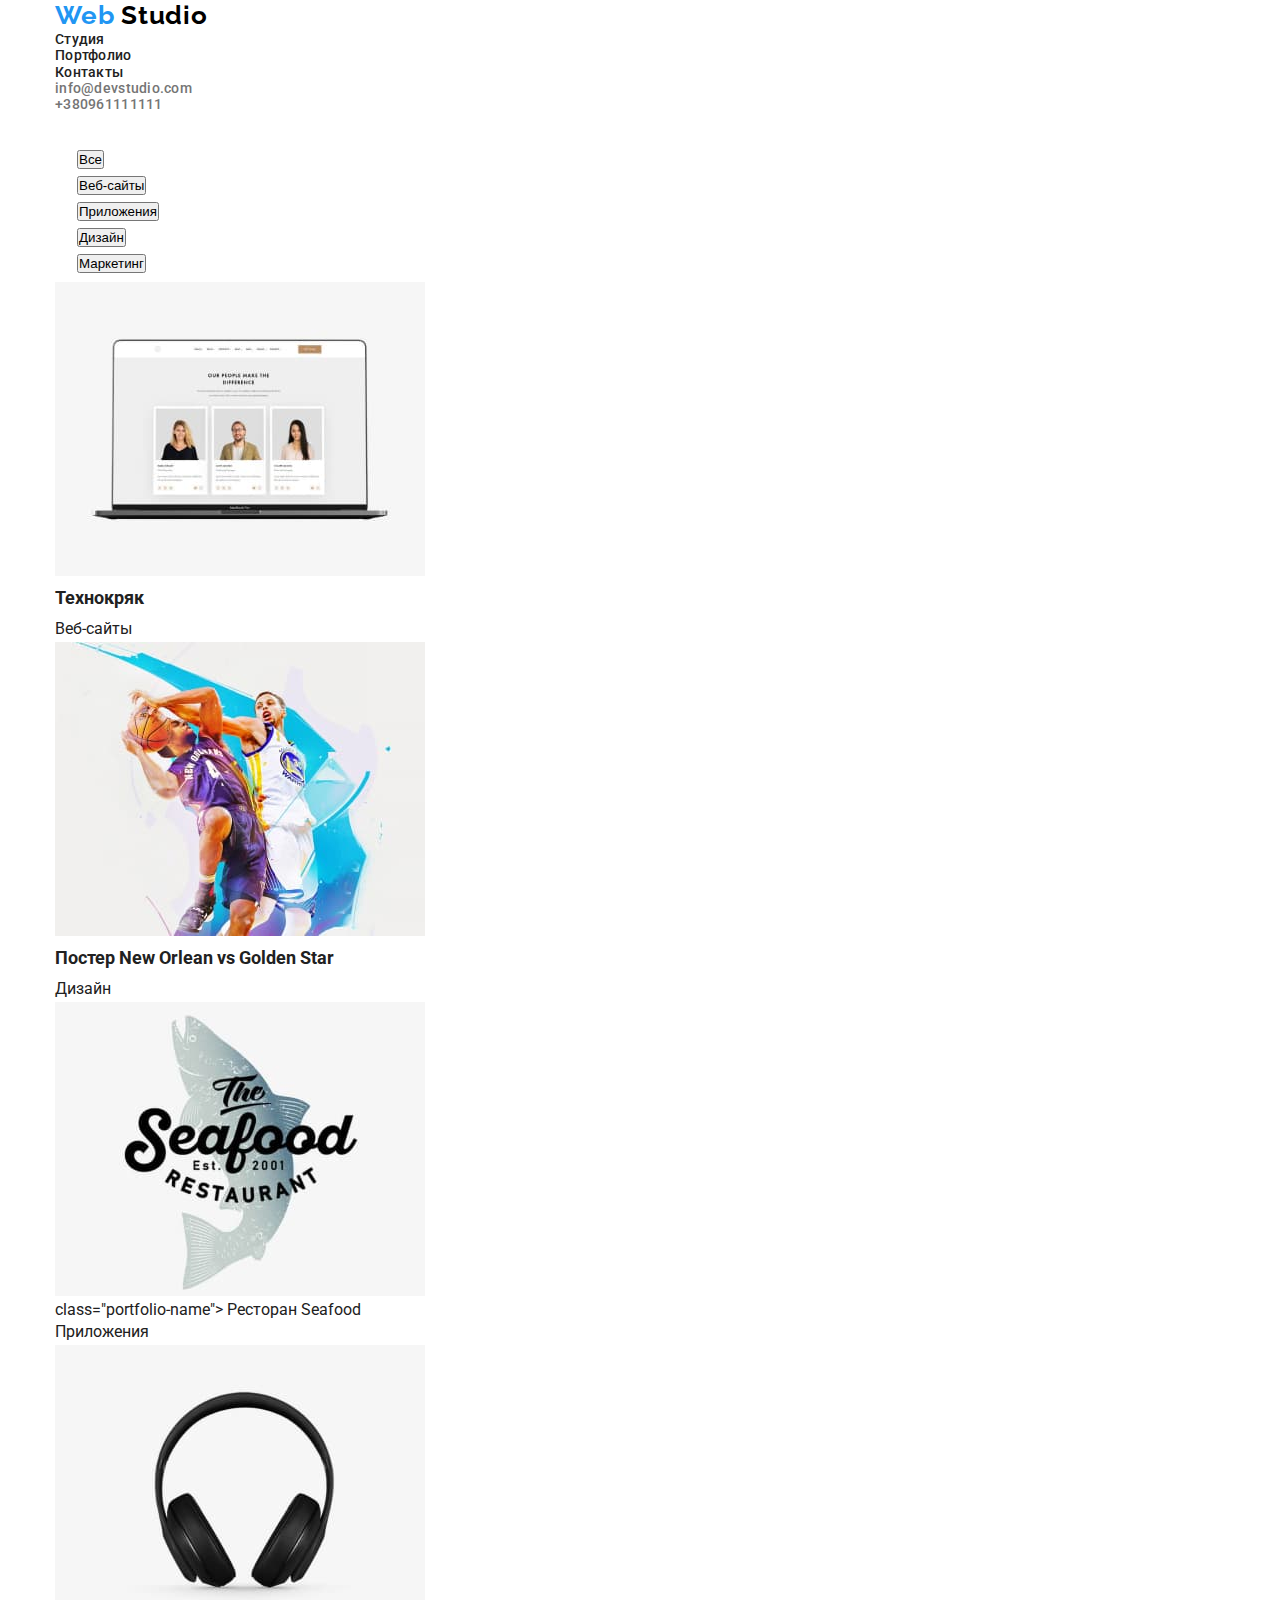
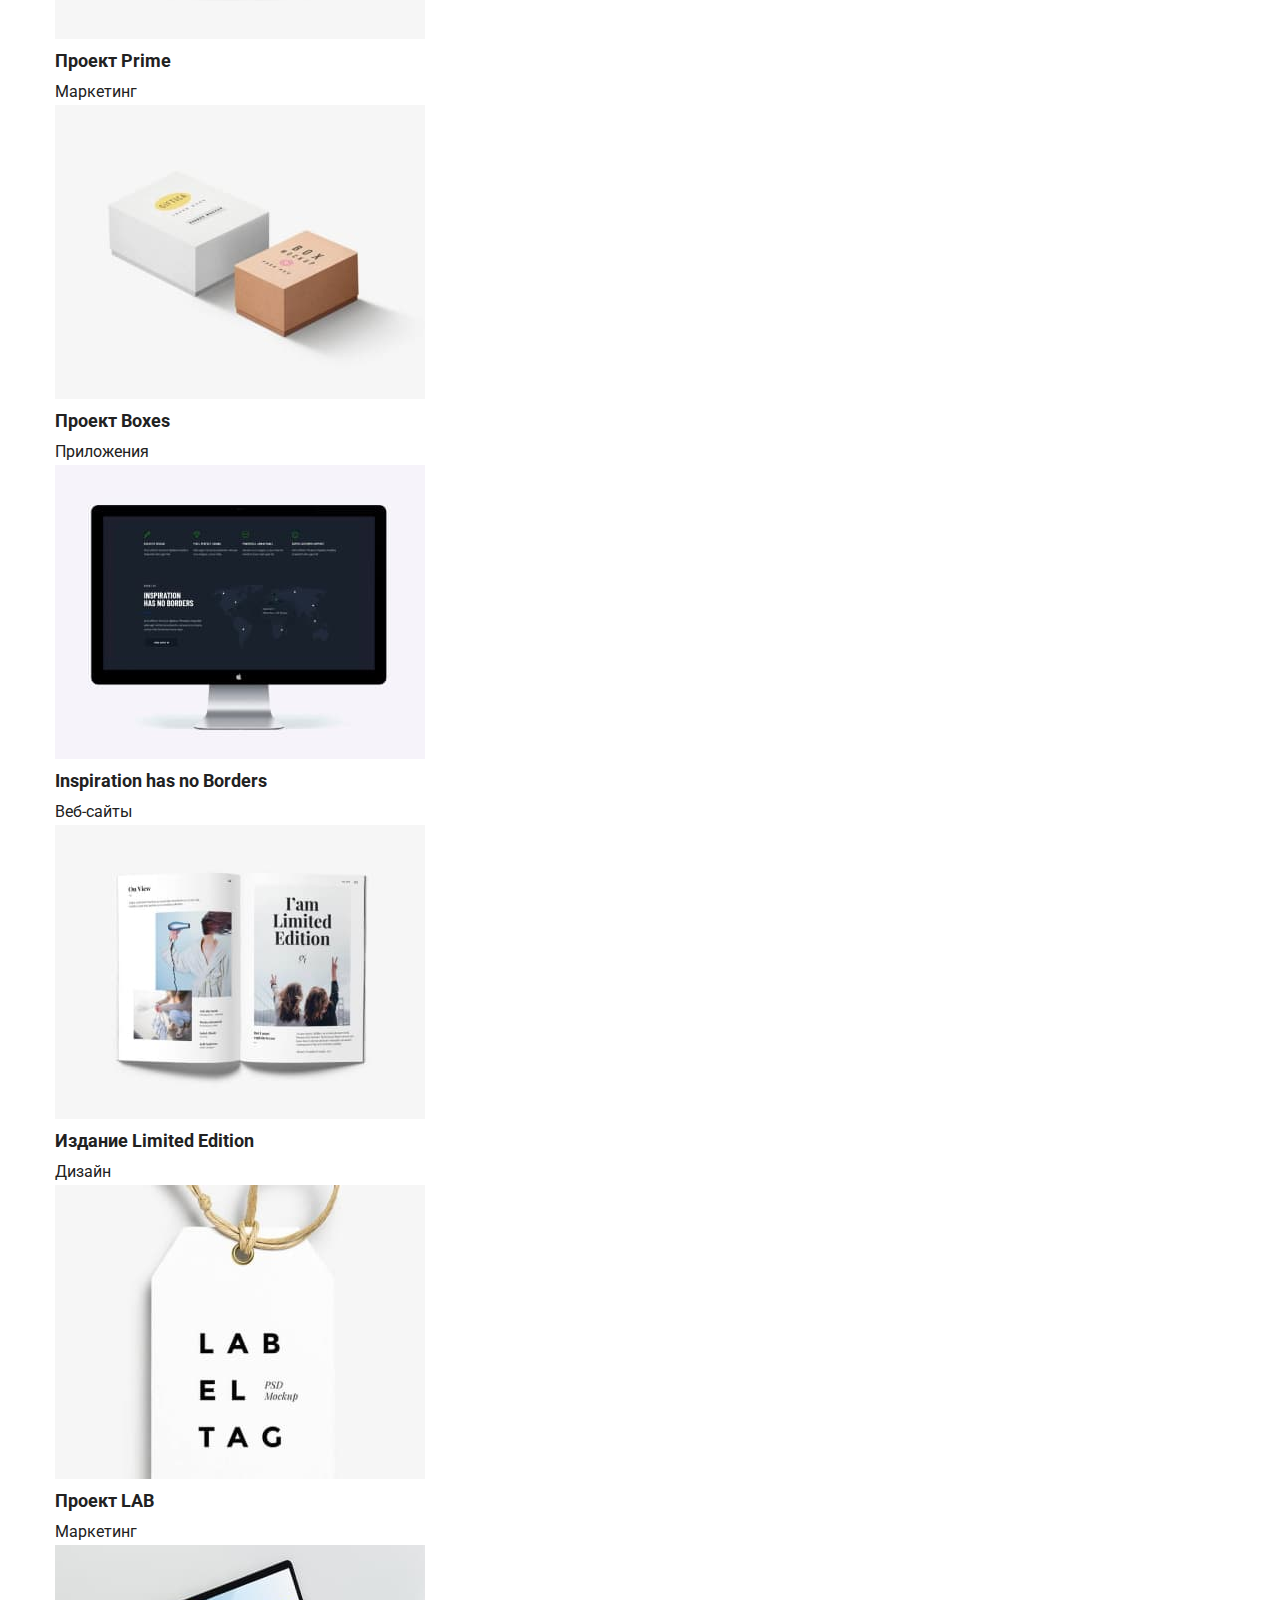
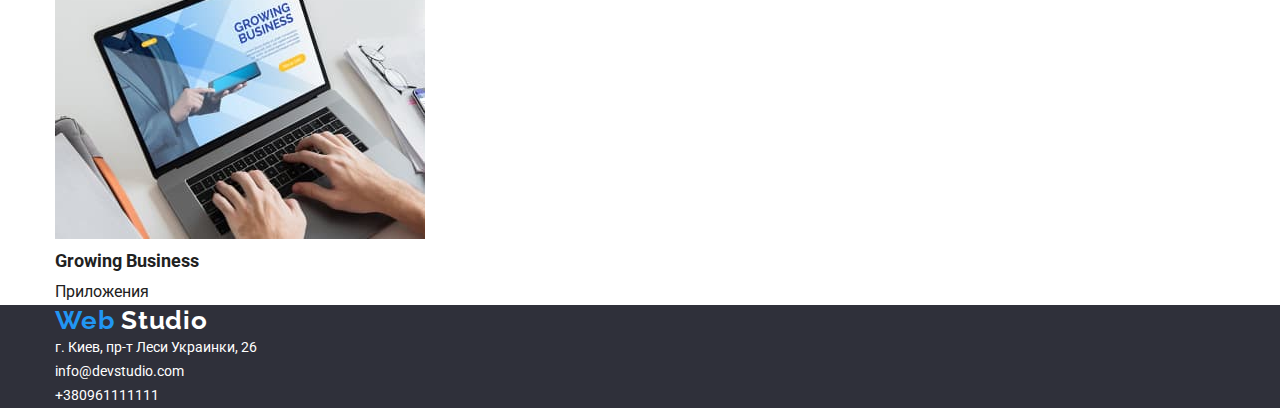
==== commit cea4820e: "lesson7" ====
--- a/portfolio.html
+++ b/portfolio.html
@@ -111,23 +111,20 @@
         </div>           
        </section>
     </main>
-<footer>
-    <!-- контакты -->
-    <section id="contact" class="contacts">
-        <div class="container">
-            <h3 class="contact-footer"> contact </h3>
-            <link> <a href="#" class="logo"> <span class="web"> Web </span> <span class="studio"> Studio </span></a>
-            </link>
+    <footer id="contact" class="contacts">
+    
+        <div class="container">      
+            <a href="./index.html" class="logo" > <span class="web"> Web </span> <span class="studio"> Studio </span></a>
             <address>
                 <ul class="adress">
-                    <li> <a href="#" class="adress-list"> г. Киев, пр-т Леси Украинки, 26 </a> </li>
+                    <li> <a href="https://goo.gl/maps/ESSd1pkrP5yE3eQQ7" class="adress-list"> г. Киев, пр-т Леси Украинки, 26 </a> </li>
                     <li class="mail-list"><a href="mail:info@devstudio.com"> info@devstudio.com </a></li>
                     <li class="tel-list"><a href="tel:+380961111111">+380961111111</a></li>
                 </ul>
             </address>
         </div>
-    </section>
-</footer>
+        
+    </footer>
 </body>
 
 </html>--- a/css/style.css
+++ b/css/style.css
@@ -15,7 +15,6 @@
 
 body {
   font-family: var(--main-font);
-  font-style: normal;
   color: var(--black-color);
 }
 /*убрать точки списка*/
@@ -29,9 +28,10 @@
   text-decoration: none;
 }
 .container {
-  width: 1600px;
+  width: 1200px;
   margin-right: auto;
   margin-left: auto;
+  padding: 0 15px;
 }
 /*header*/
 .logo {
@@ -46,9 +46,9 @@
 .logo .web {
   color: var(--touch-color);
 }
-.navigation :hover,
-:focus {
-  color: rgba(33, 150, 243, 1);
+.navigation-link:hover,
+.navigation-link:focus {
+  color: var(--touch-color);
 }
 .navigation {
   font-weight: 500;
@@ -57,8 +57,8 @@
   letter-spacing: 0.02em;
 }
 
-.media-list :hover,
-.media-list :focus {
+.media-list:hover,
+.media-list:focus {
   color: var(--touch-color);
 }
 .media-list {
@@ -82,15 +82,15 @@
   text-transform: uppercase;
 }
 /*button*/
-.service :hover,
-:focus {
-  box-shadow: 0px 4px 4px rgba(0, 0, 0, 0.15);
-  border-radius: 4px;
+.service:hover,
+.service:focus {
+  background-color: #188ce8;
 }
 
 .service {
   background: #2196f3;
   color: rgba(255, 255, 255, 1);
+  box-shadow: 0px 4px 4px rgba(0, 0, 0, 0.15);
   display: flex;
   align-items: center;
   text-align: center;
@@ -98,6 +98,9 @@
   font-weight: bold;
   font-size: 16px;
   line-height: 1.875;
+  cursor: pointer;
+  border-radius: 4px;
+  border: none;
 }
 .text {
   color: var(--black-color);
@@ -131,7 +134,7 @@
 }
 .profession {
   color: var(--color-grey);
-  font-weight: normal;
+  font-weight: 400;
   font-size: 16px;
   line-height: 1.187;
   letter-spacing: 0.03em;
@@ -142,17 +145,19 @@
   color: transparent;
 }
 /*button*/
-.sign-link :active,
-.sign-link :hover {
+.sign-link:active,
+.sign-link:hover {
   background: var(--touch-color);
   color: var(--while-color);
 }
 .sign-link {
+  padding: 6px 22px;
   font-weight: 500;
   font-size: 16px;
   line-height: 1.625;
   border-radius: 4px;
   filter: drop-shadow (0px 4px 4px);
+  cursor: pointer;
 }
 /*.all {
 }
@@ -178,7 +183,6 @@
 /* footer*/
 .contacts {
   background-color: var(--background-color);
-  width: 1600px;
 }
 .contact-footer {
   color: transparent;
@@ -196,12 +200,11 @@
   line-height: 1.714;
 }
 
-.mail-list :hover,
-.mail-list :focus,
-.tel-list :hover,
-.tel-list :focus {
-  color: var(--touch-color);
-  width: 1600px;
+.mail-list:hover,
+.mail-list:focus,
+.tel-list:hover,
+.tel-list:focus {
+  color: var(--touch-color);
   height: 252px;
   left: 0px;
   top: 2097px;
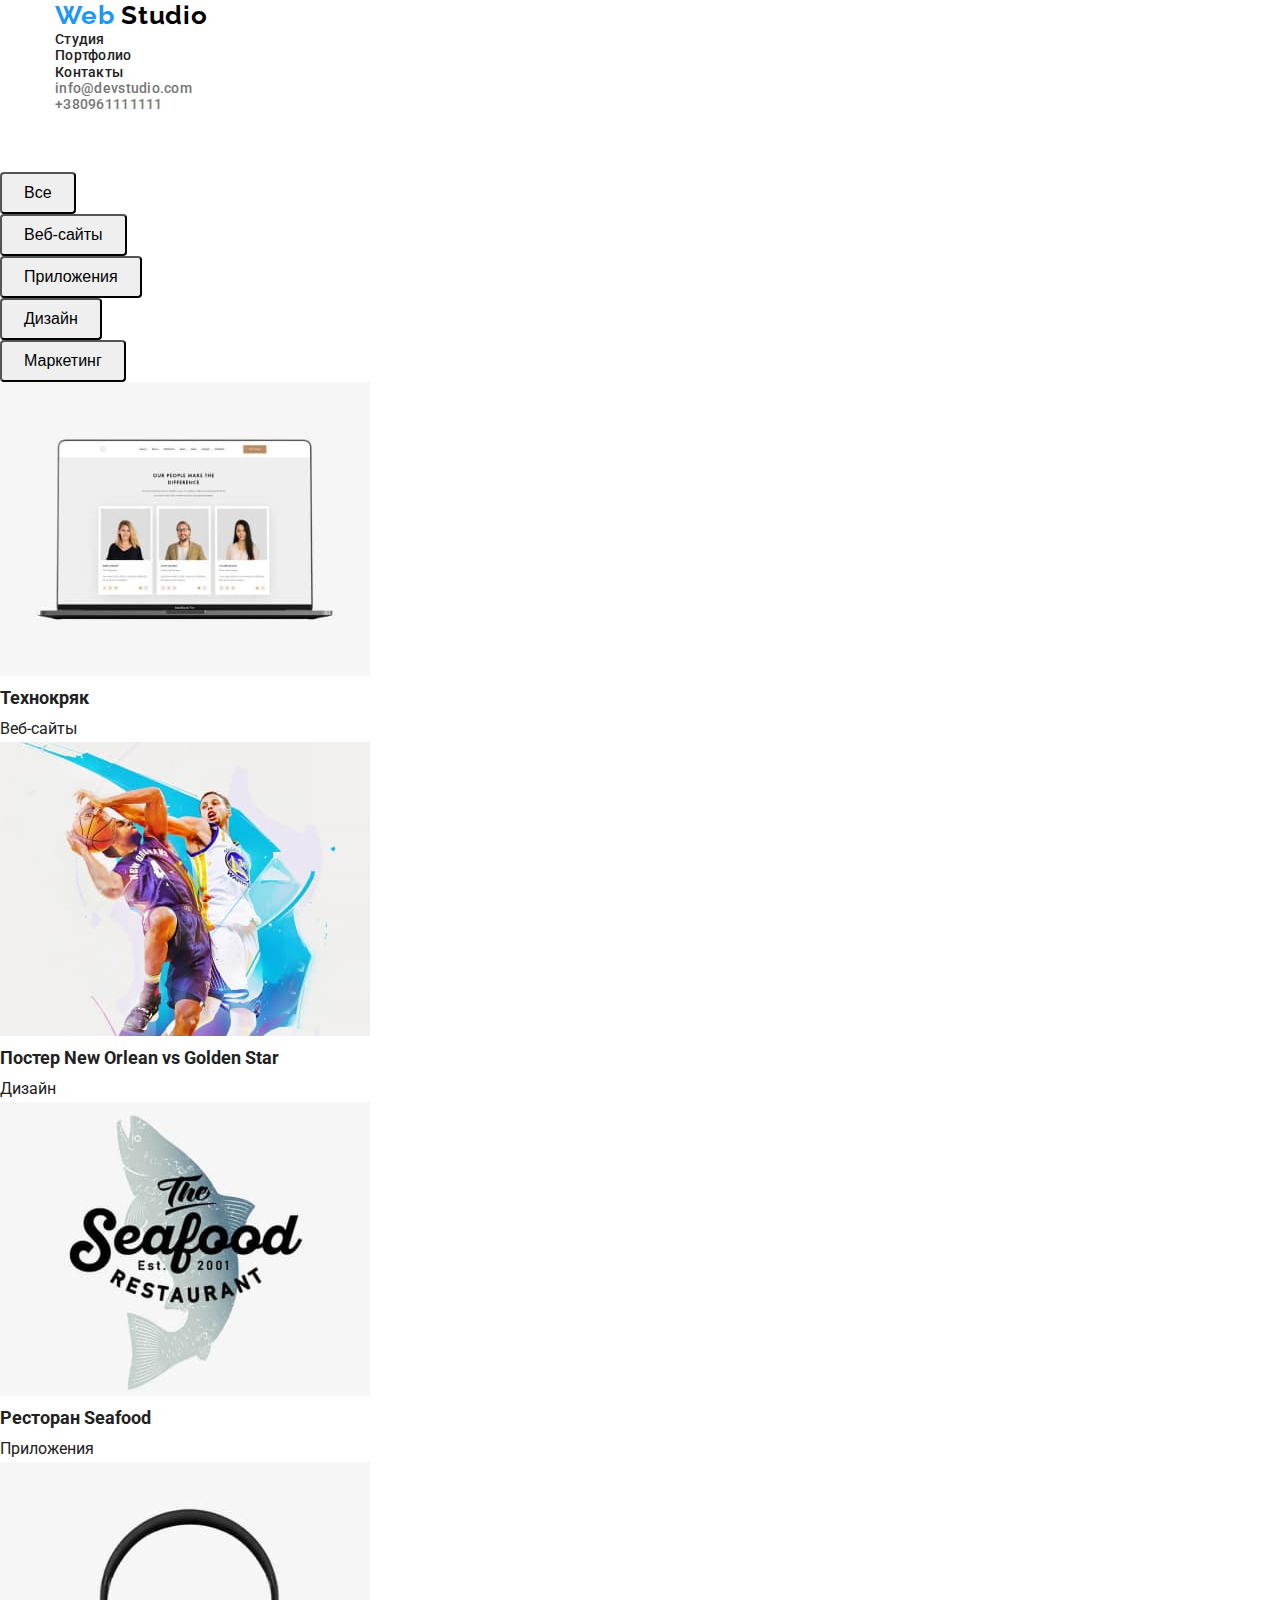
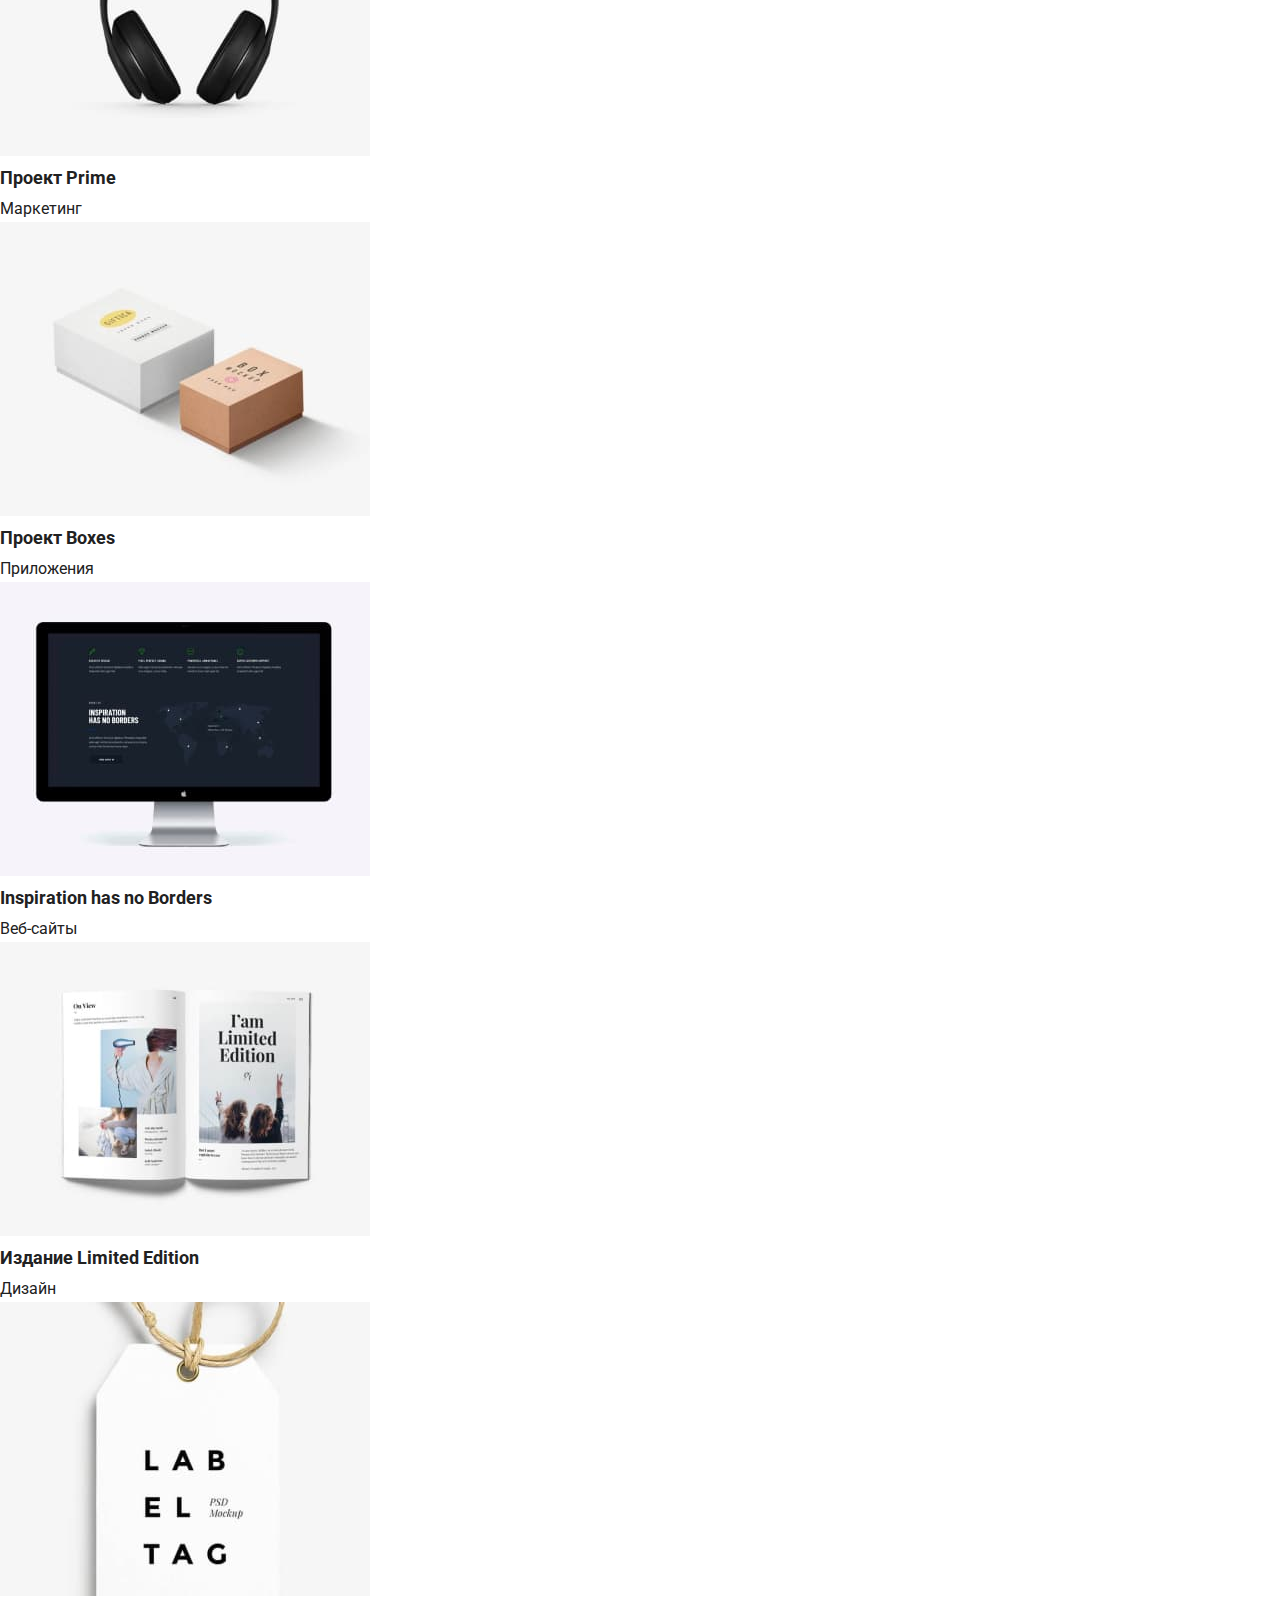
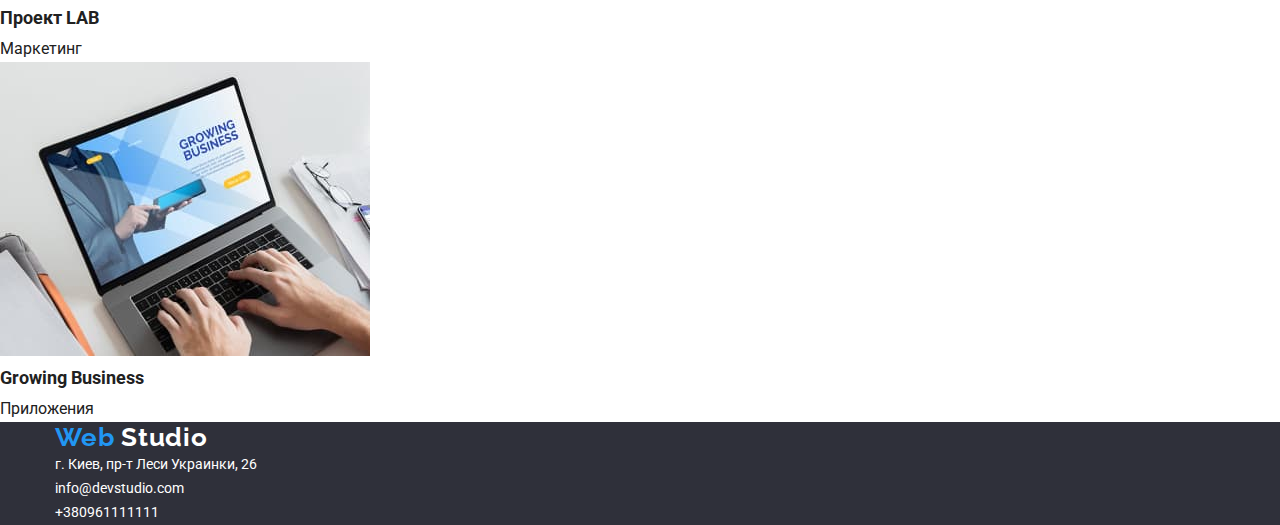
==== commit c4f45445: "lesson6" ====
--- a/portfolio.html
+++ b/portfolio.html
@@ -18,14 +18,15 @@
         <nav>
             <div class="container">
                 <a href="#" class="logo"> <span class="web"> Web </span>Studio </a>
-                <ul class="navigation">
-                    <li><a href="./index.html"> Студия </a></li>
-                    <li> <a href="./portfolio.html"> Портфолио </a></li>
-                    <li><a href="#contact">Контакты </a></li>
+                <ul>
+                    <li class="navigation"><a href="./index.html" class="navigation-link"> Студия </a></li>
+                    <li class="navigation"> <a href="./portfolio.html" class="navigation-link"> Портфолио </a></li>
+                    <li class="navigation"><a href="#contact" class="navigation-link"> Контакты </a></li>
                 </ul>
-                <ul class="media-list">
-                    <li><a href="mail:info@devstudio.com"> info@devstudio.com </a></li>
-                    <li><a href="tel:+380961111111"> +380961111111 </a></li>
+        
+                <ul>
+                    <li class="media-list"><a href="mail:info@devstudio.com"> info@devstudio.com </a></li>
+                    <li class="media-list"><a href="tel:+380961111111"> +380961111111 </a></li>
                 </ul>
             </div>
         </nav>
@@ -34,16 +35,16 @@
     <main>
         <!--кнопки навигации--> 
     <section>
-            <div class="container">
-               <h2 class=" project"> Проeкты </h2>
+          
+               <h1 class=" project"> Проeкты </h1>
             
            
-                <ul class="sign-link"> 
-                   <li> <button type="button" class="all" > Все </button></li>
-                    <li> <button type="button" class="web-site"> Веб-сайты </button></li>
-                    <li> <button type="button" class="program"> Приложения </button></li>
-                    <li> <button type="button" class="desing"> Дизайн </button></li>
-                    <li> <button type="button" class="marceting"> Маркетинг </button></li>
+                <ul> 
+                   <li> <button  class="sign-link" type="button" class="all" > Все </button></li>
+                    <li> <button class="sign-link" type="button" class="web-site"> Веб-сайты </button></li>
+                    <li> <button class="sign-link" type="button" class="program"> Приложения </button></li>
+                    <li> <button class="sign-link" type="button" class="desing"> Дизайн </button></li>
+                    <li> <button class="sign-link" type="button" class="marceting"> Маркетинг </button></li>
                 </ul>
             </div>
   
@@ -51,64 +52,63 @@
      
        <!-- портфолио-->
     
-                   <div class="container"> 
+                   
             <ul class="portfolio">
                 <li>
-                    <figure class="portfilio-img"> <img src="./image/portfolio/portfolio1.jpg" alt="photo" width="370">
-                        <figcaption  class="portfolio-name"> Технокряк </figcaption>
+                     <img class="portfilio-img" src="./image/portfolio/portfolio1.jpg" alt="photo" width="370">
+                        <h2 class="portfolio-name"> Технокряк </h2>
                         <p class="portfolio-nav"> Веб-сайты </p>
-                    </figure> 
                 </li>
                 <li>
-                    <figure class="portfilio-img"> <img src="./image/portfolio/portfolio2.jpg" alt="photo" width="370">
-                        <figcaption class="portfolio-name"> Постер New Orlean vs Golden Star </figcaption>
+                    <img class="portfilio-img"  src="./image/portfolio/portfolio2.jpg" alt="photo" width="370">
+                        <h2 class="portfolio-name"> Постер New Orlean vs Golden Star </h2>
                         <p class="portfolio-nav"> Дизайн </p>
-                    </figure> 
+                     
                 </li>
                 <li>
-                    <figure class="portfilio-img"> <img src="./image/portfolio/portfolio3.jpg" alt="photo" width="370">
-                        <figcaption> class="portfolio-name"> Ресторан Seafood </figcaption>
+                    <img class="portfilio-img" src="./image/portfolio/portfolio3.jpg" alt="photo" width="370">
+                        <h2 class="portfolio-name"> Ресторан Seafood </h2>
                         <p class="portfolio-nav"> Приложения </p>
-                    </figure> 
+                     
                 </li>
                 <li>
-                    <figure class="portfilio-img"> <img src="./image/portfolio/portfolio4.jpg" alt="photo" width="370">
-                        <figcaption class="portfolio-name"> Проект Prime </figcaption>
+                     <img class="portfilio-img"  src="./image/portfolio/portfolio4.jpg" alt="photo" width="370">
+                        <h2 class="portfolio-name"> Проект Prime </h2>
                         <p class="portfolio-nav"> Маркетинг </p>
-                    </figure> 
+                    
                 </li>
                 <li>
-                    <figure class="portfilio-img"> <img src="./image/portfolio/portfolio5.jpg" alt="photo" width="370">
-                        <figcaption class="portfolio-name"> Проект Boxes </figcaption>
+                    <img  class="portfilio-img" src="./image/portfolio/portfolio5.jpg" alt="photo" width="370">
+                        <h2 class="portfolio-name"> Проект Boxes </h2>
                         <p class="portfolio-nav"> Приложения </p>
-                    </figure> 
+                   
                 </li>
                 <li>
-                    <figure class="portfilio-img"> <img src="./image/portfolio/portfolio6.jpg" alt="photo" width="370">
-                        <figcaption class="portfolio-name"> Inspiration has no Borders </figcaption>
+                    <img class="portfilio-img" src="./image/portfolio/portfolio6.jpg" alt="photo" width="370">
+                        <h2 class="portfolio-name"> Inspiration has no Borders </h2>
                         <p class="portfolio-nav"> Веб-сайты </p>
-                    </figure> 
+                   
                 </li>
                 <li>
-                    <figure class="portfilio-img"> <img src="./image/portfolio/portfolio7.jpg" alt="photo" width="370">
-                    <figcaption class="portfolio-name"> Издание Limited Edition </figcaption>
+                     <img class="portfilio-img" src="./image/portfolio/portfolio7.jpg" alt="photo" width="370">
+                    <h2 class="portfolio-name"> Издание Limited Edition </h2>
                         <p class="portfolio-nav">  Дизайн </p>
-                    </figure> 
+                    
                 </li>
                 <li>
-                    <figure class="portfilio-img"> <img src="./image/portfolio/portfolio8.jpg" alt="photo" width="370">
-                        <figcaption class="portfolio-name"> Проект LAB </figcaption>
+                     <img class="portfilio-img"  src="./image/portfolio/portfolio8.jpg" alt="photo" width="370">
+                        <h2 class="portfolio-name"> Проект LAB </h2>
                         <p class="portfolio-nav"> Маркетинг </p>
-                    </figure> 
+                   
                 </li>
                 <li>
-                    <figure class="portfilio-img"> <img src="./image/portfolio/portfolio9.jpg" alt="photo" width="370">
-                        <figcaption class="portfolio-name"> Growing Business </figcaption>
+                    <img class="portfilio-img"  src="./image/portfolio/portfolio9.jpg" alt="photo" width="370">
+                        <h2 class="portfolio-name"> Growing Business </h2>
                         <p class="portfolio-nav"> Приложения </p>
-                    </figure> 
+                    
                 </li>
             </ul>         
-        </div>           
+                  
        </section>
     </main>
     <footer id="contact" class="contacts">
@@ -117,7 +117,7 @@
             <a href="./index.html" class="logo" > <span class="web"> Web </span> <span class="studio"> Studio </span></a>
             <address>
                 <ul class="adress">
-                    <li> <a href="https://goo.gl/maps/ESSd1pkrP5yE3eQQ7" class="adress-list"> г. Киев, пр-т Леси Украинки, 26 </a> </li>
+                    <li class="adress-list"> <a href="https://goo.gl/maps/ESSd1pkrP5yE3eQQ7" class="adress-list"> г. Киев, пр-т Леси Украинки, 26 </a> </li>
                     <li class="mail-list"><a href="mail:info@devstudio.com"> info@devstudio.com </a></li>
                     <li class="tel-list"><a href="tel:+380961111111">+380961111111</a></li>
                 </ul>
--- a/css/style.css
+++ b/css/style.css
@@ -199,15 +199,13 @@
   font-size: 14px;
   line-height: 1.714;
 }
-
+.adress-list:focus,
+.adress-list:hover,
 .mail-list:hover,
 .mail-list:focus,
 .tel-list:hover,
 .tel-list:focus {
   color: var(--touch-color);
-  height: 252px;
-  left: 0px;
-  top: 2097px;
 }
 
 /*цвет основного фона
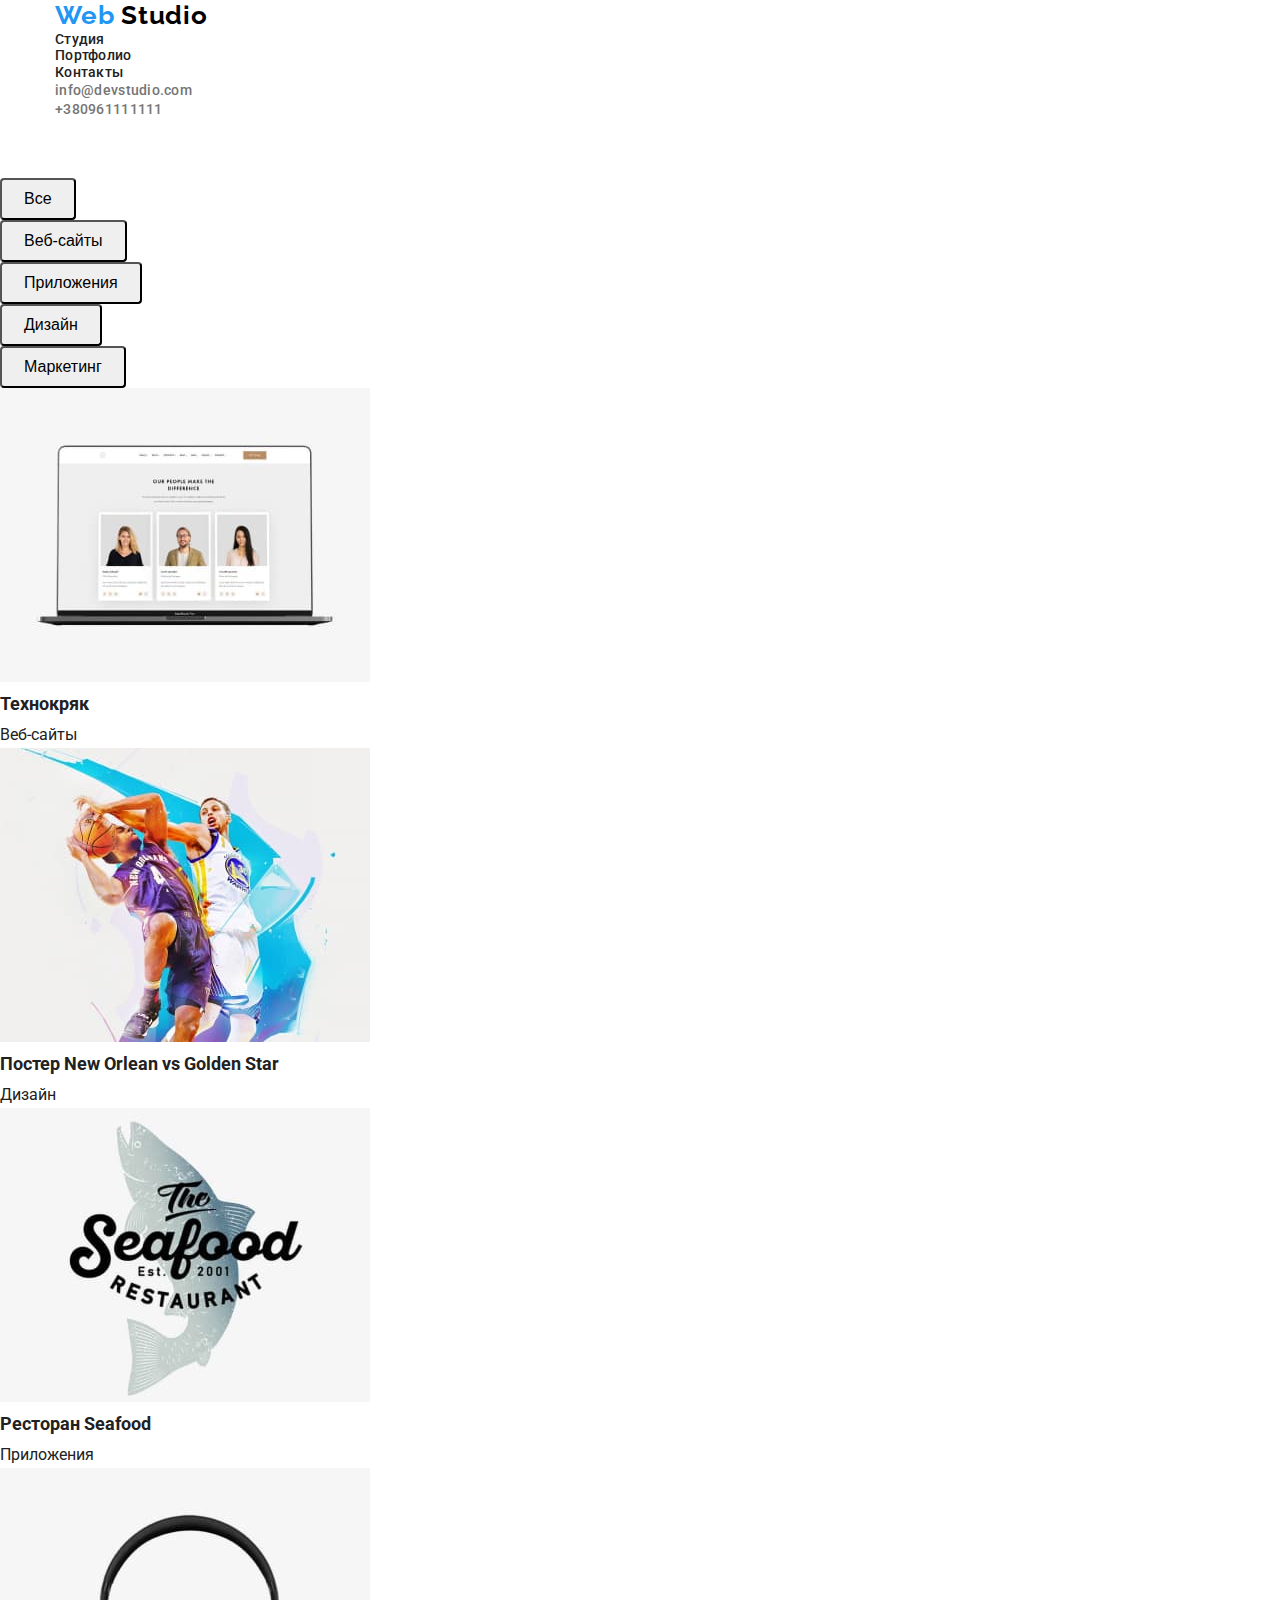
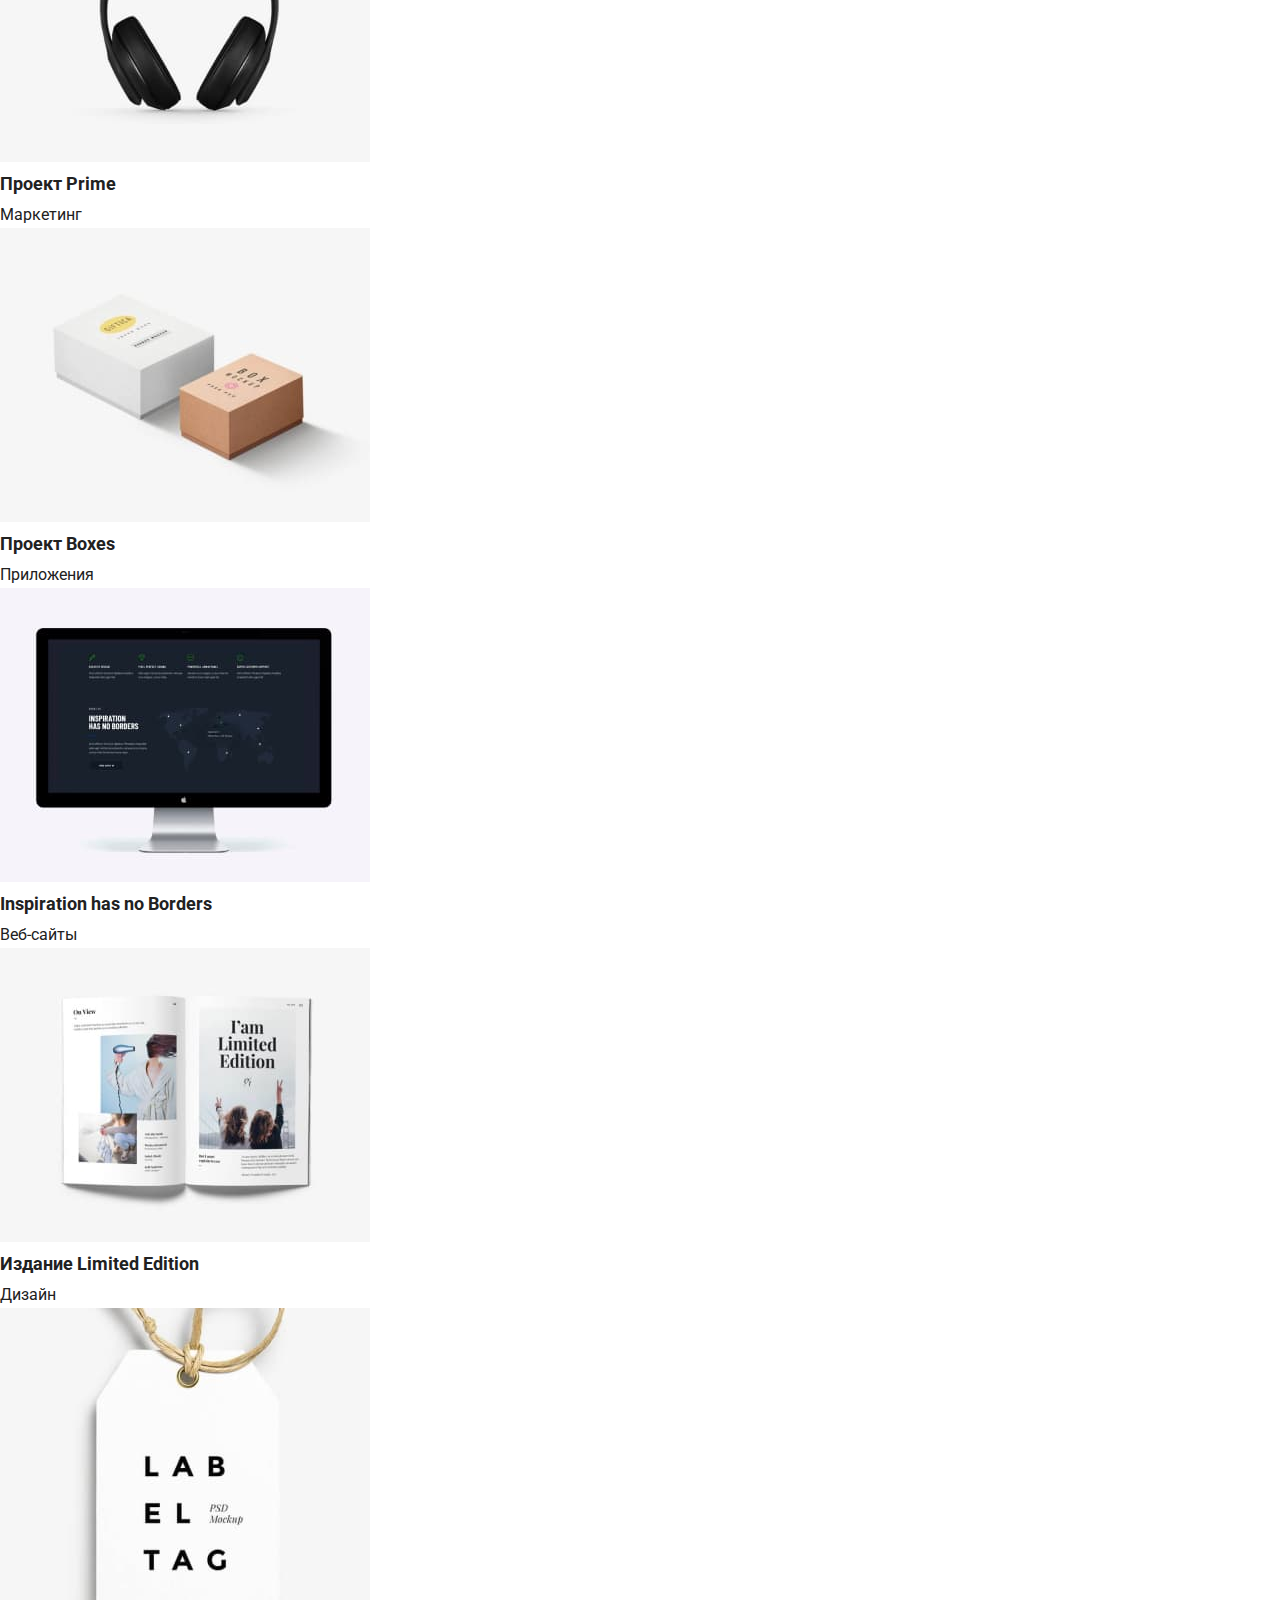
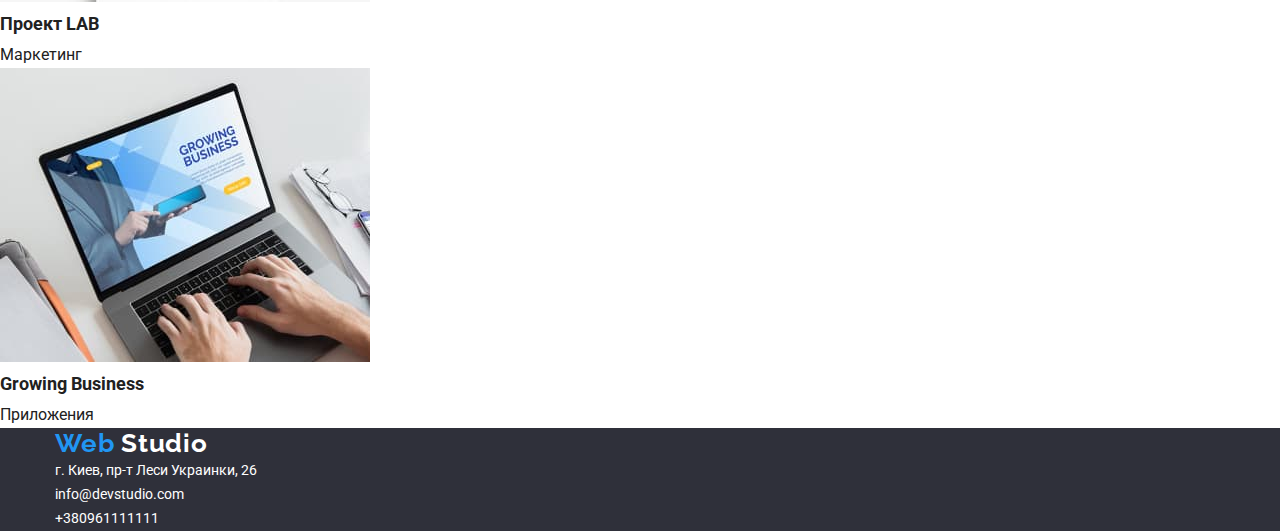
==== commit 9e9386c6: "lessons7" ====
--- a/portfolio.html
+++ b/portfolio.html
@@ -25,8 +25,8 @@
                 </ul>
         
                 <ul>
-                    <li class="media-list"><a href="mail:info@devstudio.com"> info@devstudio.com </a></li>
-                    <li class="media-list"><a href="tel:+380961111111"> +380961111111 </a></li>
+                    <li><a href="mail:info@devstudio.com"  class="media-list"> info@devstudio.com </a></li>
+                    <li ><a href="tel:+380961111111" class="media-list"> +380961111111 </a></li>
                 </ul>
             </div>
         </nav>
@@ -40,11 +40,11 @@
             
            
                 <ul> 
-                   <li> <button  class="sign-link" type="button" class="all" > Все </button></li>
-                    <li> <button class="sign-link" type="button" class="web-site"> Веб-сайты </button></li>
-                    <li> <button class="sign-link" type="button" class="program"> Приложения </button></li>
-                    <li> <button class="sign-link" type="button" class="desing"> Дизайн </button></li>
-                    <li> <button class="sign-link" type="button" class="marceting"> Маркетинг </button></li>
+                   <li> <button  type="button" class="sign-link"  > Все </button></li>
+                    <li> <button  type="button" class="sign-link"> Веб-сайты </button></li>
+                    <li> <button  type="button" class="sign-link"> Приложения </button></li>
+                    <li> <button  type="button" class="sign-link"> Дизайн </button></li>
+                    <li> <button  type="button" class="sign-link"> Маркетинг </button></li>
                 </ul>
             </div>
   
@@ -117,9 +117,9 @@
             <a href="./index.html" class="logo" > <span class="web"> Web </span> <span class="studio"> Studio </span></a>
             <address>
                 <ul class="adress">
-                    <li class="adress-list"> <a href="https://goo.gl/maps/ESSd1pkrP5yE3eQQ7" class="adress-list"> г. Киев, пр-т Леси Украинки, 26 </a> </li>
-                    <li class="mail-list"><a href="mail:info@devstudio.com"> info@devstudio.com </a></li>
-                    <li class="tel-list"><a href="tel:+380961111111">+380961111111</a></li>
+                    <li > <a href="https://goo.gl/maps/ESSd1pkrP5yE3eQQ7" class="adress-list"> г. Киев, пр-т Леси Украинки, 26 </a> </li>
+                    <li ><a href="mail:info@devstudio.com" class="mail-list"> info@devstudio.com </a></li>
+                    <li ><a href="tel:+380961111111" class="tel-list">+380961111111</a></li>
                 </ul>
             </address>
         </div>
--- a/css/style.css
+++ b/css/style.css
@@ -146,6 +146,7 @@
 }
 /*button*/
 .sign-link:active,
+.sign-link:focus,
 .sign-link:hover {
   background: var(--touch-color);
   color: var(--while-color);
